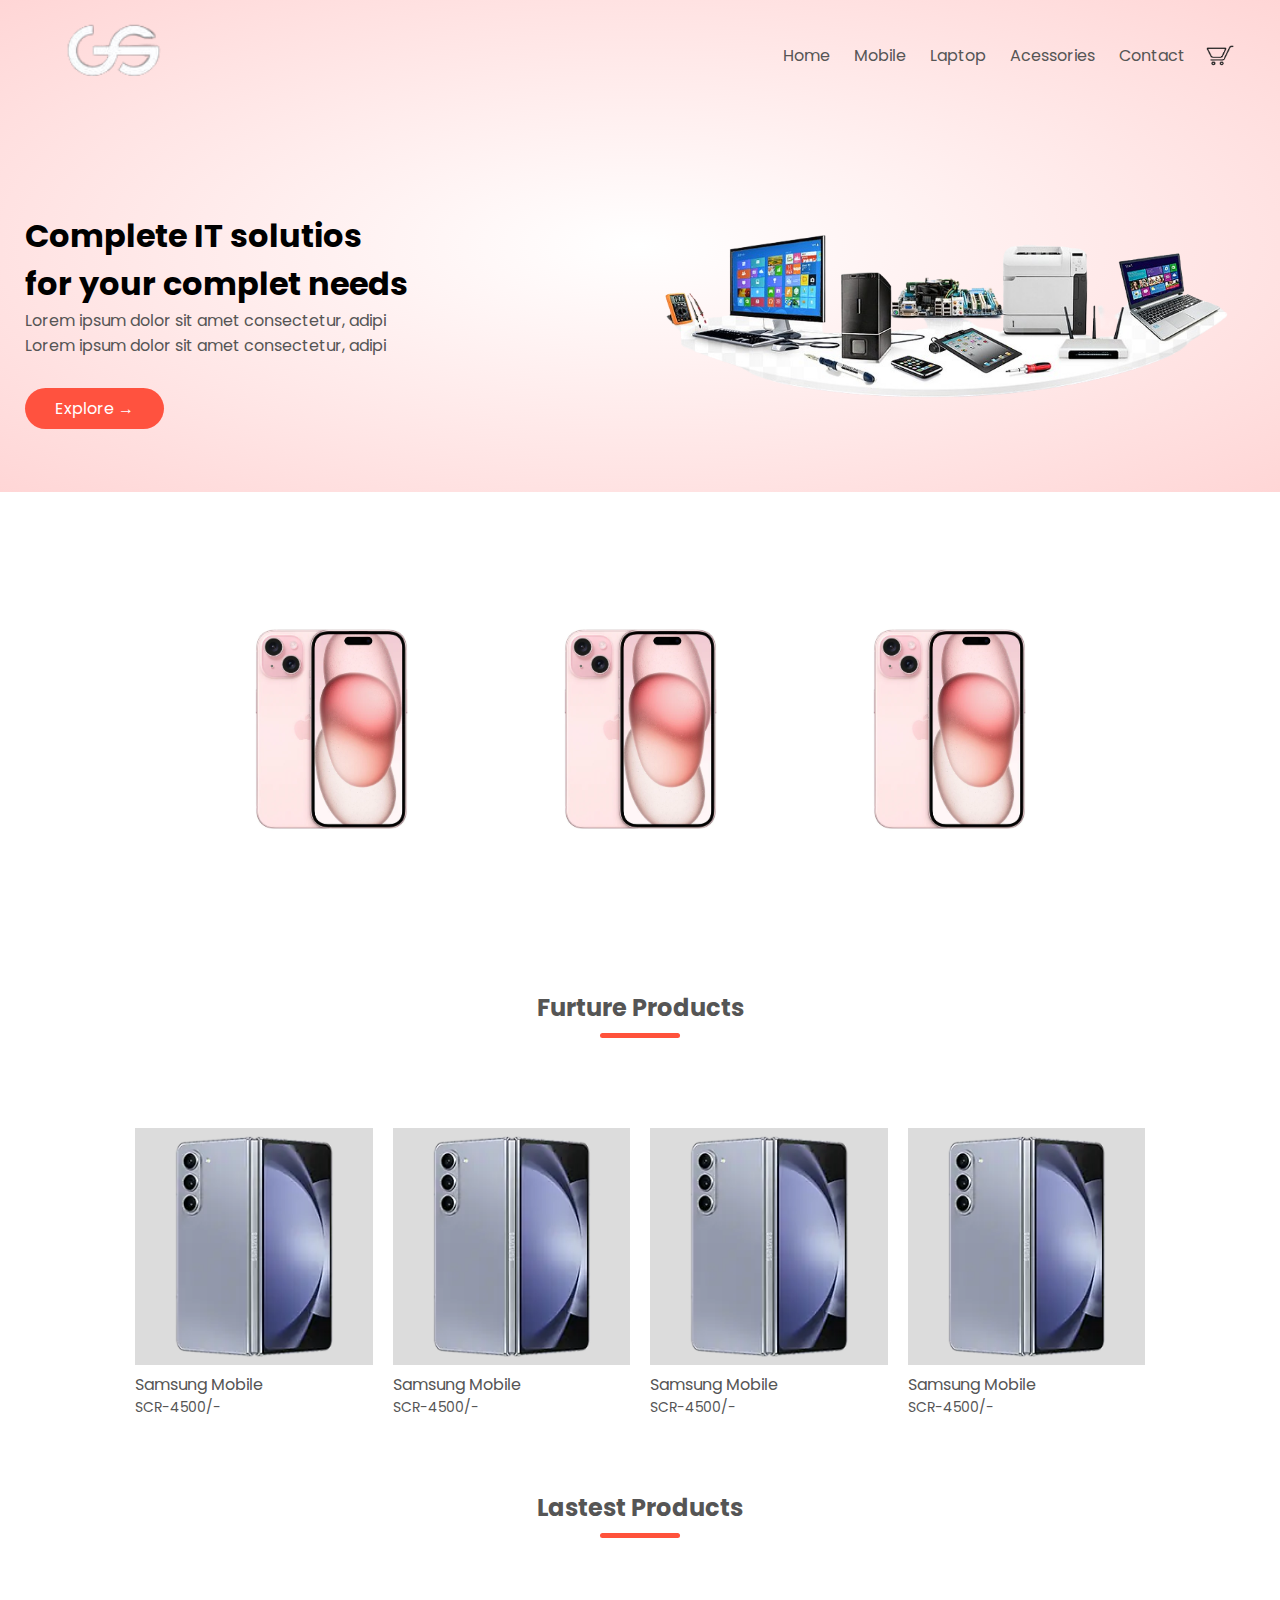
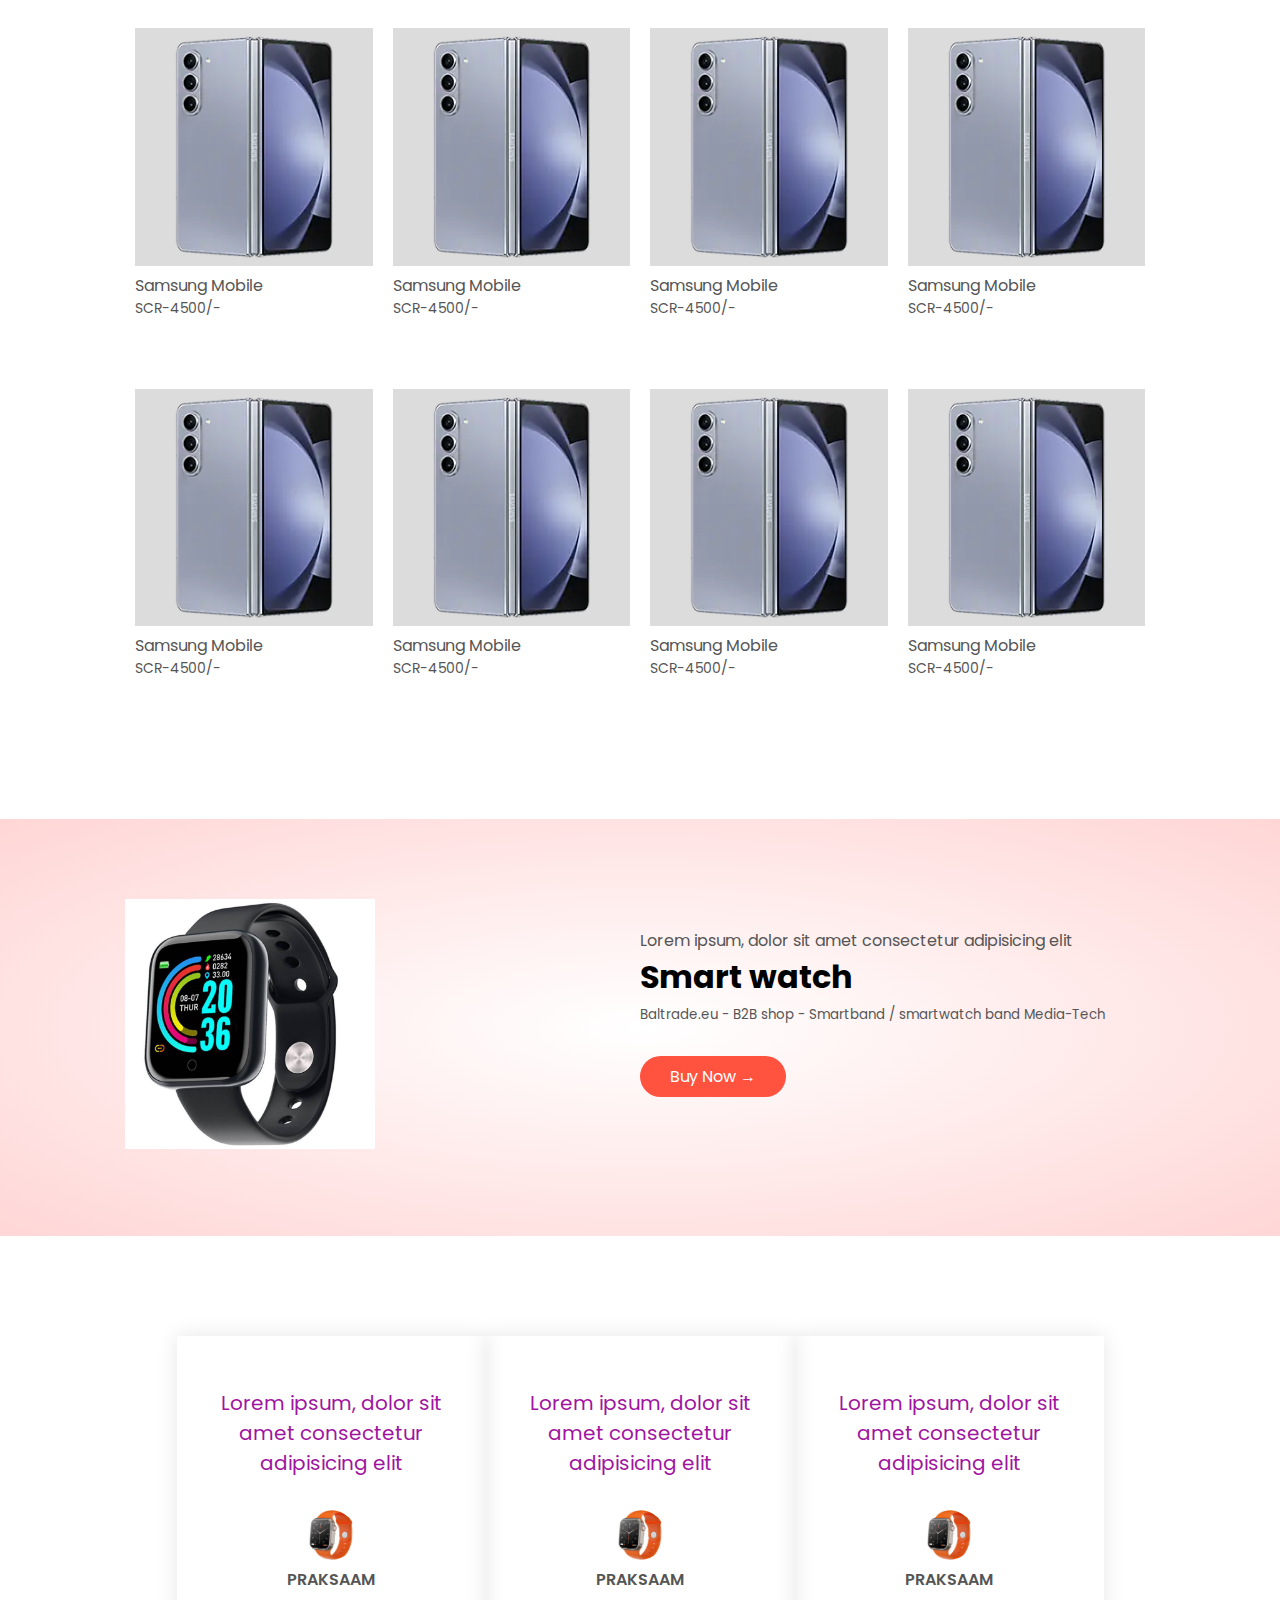
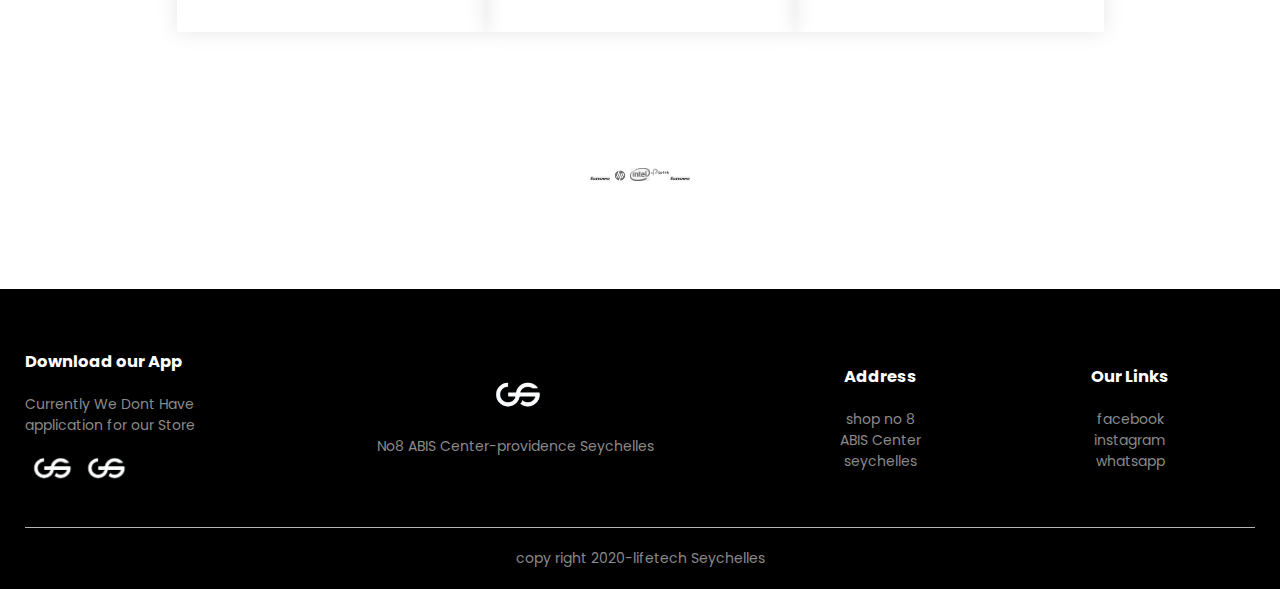
==== index.html @ d96c0848 "tet2" ====
<!DOCTYPE html>
<html lang="en">
<head>
    <meta charset="UTF-8">
    <meta name="viewport" content="width=device-width, initial-scale=1.0">
    <title>GS-COMPUTER</title>
    <link rel="stylesheet" href="./css/style.css">
    <link href="https://fonts.googleapis.com/css2?family=Poppins:ital,wght@0,100;0,200;0,300;0,400;0,500;0,600;0,700;0,800;0,900;1,100;1,200;1,300;1,400;1,500;1,600;1,700;1,800;1,900&display=swap" rel="stylesheet">
    
    <link rel="stylesheet" href="https://cdnjs.cloudflare.com/ajax/libs/font-awesome/6.5.1/css/all.min.css" integrity="sha512-DTOQO9RWCH3ppGqcWaEA1BIZOC6xxalwEsw9c2QQeAIftl+Vegovlnee1c9QX4TctnWMn13TZye+giMm8e2LwA==" crossorigin="anonymous" referrerpolicy="no-referrer">
    
     
</head>
<body>
    <div class="header">

    <div class="container">
        <div class="navbar">
            <div class="log">
                <img src="./img/bgm.png" width="125px">
            </div>
            <nav>
                <ul id="menuitems">
                    <li><a href="#">Home</a></li>
                    <li><a href="product.html">Mobile</a></li>
                    <li><a href="#">Laptop</a></li>
                    <li><a href="#">Acessories</a></li>
                    <li><a href="#">Contact</a></li>
                </ul>
            </nav>
            <img src="./img/cart.png" width="30px" height="30px">
            <img src="./img/menu.png" class="menu-icon" onclick="menutoggle()">
        </div>
        <div class="row">
            <div class="col-2">
                <h1>Complete IT solutios <br> for your complet needs</h1>
                <p>Lorem ipsum dolor sit amet consectetur, adipi <br> Lorem ipsum dolor sit amet consectetur, adipi</p>
                <a href="#" class="btn"> Explore &#8594;</a>
            </div>
            <div class="col-2">
                <img src="./img/img331.png" >

            </div>

        </div>

    </div>
    </div>

    <div class="categories">
        <div class="small-container">
        <div class="row">
            <div class="col-3">
                <img src="./img/iphone 15.webp" >
            </div>
            <div class="col-3">
                <img src="./img/iphone 15.webp" >
            </div>
            <div class="col-3">
                <img src="./img/iphone 15.webp" >
            </div>
            
        </div>
    </div>
    </div>

<div class="small-container">
        <h2 class="tittle">Furture Products</h2>
    <div class="row">
        <div class="col-4">
            <img src="./img/sam1.webp" >
            <h4>Samsung Mobile</h4>
            <p>SCR-4500/-</p>
            <div class="ratting">
                <i class="fa fa-star"></i>
                <i class="fa fa-star"></i>
                <i class="fa fa-star"></i>
                <i class="fa fa-star-half"></i>
            </div>
        </div>
        <div class="col-4">
            <img src="./img/sam1.webp" >
            <h4>Samsung Mobile</h4>
            <p>SCR-4500/-</p>
            <div class="ratting">
                <i class="fa fa-star"></i>
                <i class="fa fa-star"></i>
                <i class="fa fa-star"></i>
                <i class="fa fa-star"></i>
            </div>
        </div>
        <div class="col-4">
            <img src="./img/sam1.webp" >
            <h4>Samsung Mobile</h4>
            <p>SCR-4500/-</p>
            <div class="ratting">
                <i class="fa fa-star"></i>
                <i class="fa fa-star"></i>
                <i class="fa fa-star"></i>
                <i class="fa fa-star"></i>
            </div>
        </div>
            <div class="col-4">
            <img src="./img/sam1.webp" >
            <h4>Samsung Mobile</h4>
            <p>SCR-4500/-</p>
            <div class="ratting">
                <i class="fa fa-star"></i>
                <i class="fa fa-star"></i>
                <i class="fa fa-star"></i>
                <i class="fa fa-star"></i>
            </div>
        </div>
    </div>
         
         <h2 class="tittle"> Lastest Products</h2>
    <div class="row">
            <div class="col-4">
            <img src="./img/sam1.webp" >
            <h4>Samsung Mobile</h4>
            <p>SCR-4500/-</p>
            <div class="ratting">
                <i class="fa fa-star"></i>
                <i class="fa fa-star"></i>
                <i class="fa fa-star"></i>
                <i class="fa fa-star-half"></i>
            </div>
        </div>
            
            <div class="col-4">
                <img src="./img/sam1.webp" >
                <h4>Samsung Mobile</h4>
                <p>SCR-4500/-</p>
                <div class="ratting">
                    <i class="fa fa-star"></i>
                    <i class="fa fa-star"></i>
                    <i class="fa fa-star"></i>
                    <i class="fa fa-star-half"></i>
                </div>
            </div>
                
                <div class="col-4">
                    <img src="./img/sam1.webp" >
                    <h4>Samsung Mobile</h4>
                    <p>SCR-4500/-</p>
                    <div class="ratting">
                        <i class="fa fa-star"></i>
                        <i class="fa fa-star"></i>
                        <i class="fa fa-star"></i>
                        <i class="fa fa-star-half"></i>
                    </div>
                </div>
                    
                    <div class="col-4">
                        <img src="./img/sam1.webp" >
                        <h4>Samsung Mobile</h4>
                        <p>SCR-4500/-</p>
                        <div class="ratting">
                            <i class="fa fa-star"></i>
                            <i class="fa fa-star"></i>
                            <i class="fa fa-star"></i>
                            <i class="fa fa-star-half"></i>
                        </div>
                    </div>
                    <div class="col-4">
                        <img src="./img/sam1.webp" >
                        <h4>Samsung Mobile</h4>
                        <p>SCR-4500/-</p>
                        <div class="ratting">
                            <i class="fa fa-star"></i>
                            <i class="fa fa-star"></i>
                            <i class="fa fa-star"></i>
                            <i class="fa fa-star-half"></i>
                        </div>
                    </div>
                    <div class="col-4">
                        <img src="./img/sam1.webp" >
                        <h4>Samsung Mobile</h4>
                        <p>SCR-4500/-</p>
                        <div class="ratting">
                            <i class="fa fa-star"></i>
                            <i class="fa fa-star"></i>
                            <i class="fa fa-star"></i>
                            <i class="fa fa-star-half"></i>
                        </div>
                    </div>
                    <div class="col-4">
                        <img src="./img/sam1.webp" >
                        <h4>Samsung Mobile</h4>
                        <p>SCR-4500/-</p>
                        <div class="ratting">
                            <i class="fa fa-star"></i>
                            <i class="fa fa-star"></i>
                            <i class="fa fa-star"></i>
                            <i class="fa fa-star-half"></i>
                        </div>
                    </div>
                    <div class="col-4">
                        <img src="./img/sam1.webp" >
                        <h4>Samsung Mobile</h4>
                        <p>SCR-4500/-</p>
                        <div class="ratting">
                            <i class="fa fa-star"></i>
                            <i class="fa fa-star"></i>
                            <i class="fa fa-star"></i>
                            <i class="fa fa-star-half"></i>
                        </div>
                    </div>
                    
                </div> 
    </div>
    <!----offers-->
    <div class="offers">
        <div class="small-container">
            <div class="row">
                <div class="col-2">
                    <img src="./img/smart.jpg" width="250px" class="offer-img">
                </div>
                <div class="col-2">
                    <p>Lorem ipsum, dolor sit amet consectetur adipisicing elit</p>
                    <h1>Smart watch</h1>
                    <small>
                        Baltrade.eu - B2B shop - Smartband / smartwatch band Media-Tech
                    </small>
                    <a href="#" class="btn">Buy Now &#8594;</a>
                </div>

            </div>

        </div>
    </div>

    <div class="testmonial">
        <div class="small-container">
            <div class="row">
                <div class="col-3">
                    <i class="fa-solid fa-quote-left"></i>
                    <p>Lorem ipsum, dolor sit amet consectetur adipisicing elit</p>
                    <div class="ratting">
                        <i class="fa fa-star"></i>
                        <i class="fa fa-star"></i>
                        <i class="fa fa-star"></i>
                        <i class="fa fa-star-half"></i>
                    </div>
                    <img src="./img/smart1.jpg" >
                    <h3>praksaam</h3>
                </div>

                <div class="col-3">
                    <i class="fa-solid fa-quote-left"></i>
                    <p>Lorem ipsum, dolor sit amet consectetur adipisicing elit</p>
                    <div class="ratting">
                        <i class="fa fa-star"></i>
                        <i class="fa fa-star"></i>
                        <i class="fa fa-star"></i>
                        <i class="fa fa-star-half"></i>
                    </div>
                    <img src="./img/smart1.jpg" >
                    <h3>praksaam</h3>
                </div>

                <div class="col-3">
                    <i class="fa-solid fa-quote-left"></i>
                    <p>Lorem ipsum, dolor sit amet consectetur adipisicing elit</p>
                    <div class="ratting">
                        <i class="fa fa-star"></i>
                        <i class="fa fa-star"></i>
                        <i class="fa fa-star"></i>
                        <i class="fa fa-star-half"></i>
                    </div>
                    <img src="./img/smart1.jpg" >
                    <h3>praksaam</h3>
                </div>             
            </div>
        </div>
    </div>

    <div class="brands">
        <div class="small-container">
            <div class="row">
                <div class="col-5">
                    <img src="./img/lenovo.jpg" >
                </div>
                <div class="col-5">
                    <img src="./img/hp.png" >
                </div>
                <div class="col-5">
                    <img src="./img/intel.png" >
                </div>
                <div class="col-5">
                    <img src="./img/tplink.png" >
                </div>
                <div class="col-5">
                    <img src="./img/lenovo.jpg" >
                </div>
            </div>
        </div>
    </div>

    <div class="footer">
        <div class="container">
            <div class="row">
                <div class="footer-col-1">
                    <h3>Download our App</h3>
                    <p>Currently We Dont Have application for our Store</p>
                    <div class="app-logo">
                        <img src="./img/bgm.png" >
                        <img src="./img/bgm.png" >
                    </div>
                </div>
                <div class="footer-col-2">
                    <img src="./img/bgm.png" >
                    <p>No8 ABIS Center-providence Seychelles</p>
                </div>
                <div class="footer-col-3">
                    <h3>Address</h3>
                    <ul>
                        <li>shop no 8</li>
                        <li>ABIS Center</li>
                        <li>seychelles </li>
                    </ul>
                    
                </div>
                <div class="footer-col-4">
                    <h3>Our Links</h3>
                    <ul>
                        <li>facebook</li>
                        <li>instagram</li>
                        <li>whatsapp </li>
                    </ul>
                    
                </div>
            </div>
            <hr>
            <p class="copy">copy right 2020-lifetech Seychelles</p>
        </div>
    </div>
    <script>
        var menuitems=document.getElementById("menuitems");
        menuitems.style.maxHeight="0px";
        function menutoggle() {
            if (menuitems.style.maxHeight=="0px")
            {
                menuitems.style.maxHeight="200px";
            }
            else 
            {
                menuitems.style.maxHeight="0px";
            }
            

        }

    </script>
    
</body>
</html>
---- css/style.css ----
*{
    margin: 0;
    padding: 0;
    box-sizing: border-box;
}
body{
    font-family: "Poppins", sans-serif;
}
.navbar{
    display:flex;
    align-items: center;
    padding: 20px;

}

nav{
 flex: 1;
 text-align: right;
}
nav ul{
    display: inline-block;
    list-style-type: none;
}
nav ul li{
    display: inline-block;
    margin-right: 20px;

}

a{
    text-decoration: none;
    color: #555;
}
p{
    color: #555;
}
.container{
    max-width: 1300px;
    margin: auto;
    padding-left: 25px;
    padding-right: 25px;

}
.row{
    display: flex;
    align-items: center;
    flex-wrap: wrap;
    justify-content: center;
    

}
.col-2{
    flex-basis: 50%;
    min-width: 300px;
    
}
.col-2 img{
    max-width: 100%;
    padding: 50px 0;
   
   
}
.col-2 img h1{
    font-size: 50px;
    line-height: 60px;
    margin: 25px 0;
}
.btn{
    display: inline-block;
    background: #ff523f;
    color: #fff;
    padding: 8px 30px;
    margin: 30px 0;
    border-radius: 25px;
    transition: all 0.5s;
    
}
.btn:hover{
    background: rgba(32, 32, 31, 0.068);
    color: black;

}

.header{
    background: radial-gradient(#fff,#ffd6d6);
   
}
.header .row{
    margin-top: 70px;
}
.categories{
    margin: 70px 0;
}
.col-3{
    flex-basis: 30%;
    min-width: 250px;
    margin-bottom: 30px;
}
.col-3 img{
    width: 100%;
}
.small-container{
    max-width: 1080px;
    margin: auto;
    padding-left: 25px;
    padding-right: 25px;
    
}
.col-4 {
    flex-basis: 25%;
    padding: 10px;
    min-width: 200px;
    margin-bottom: 50px;
    transition: transform 0.5s;
}

.col-4 img{
    width: 100%;
    background:gainsboro;
}
.tittle{
    text-align: center;
    margin: 0 auto 80px;
    position: relative;
    line-height: 60px;
    color: #555;
}
.tittle::after{
    content: '';
    background: #ff523b;
    width: 80px;
    height: 5px;
    border-radius: 5px;
    position: absolute;
    bottom: 0;
    left: 50%;
    transform: translateX(-50%);

}
h4{
    color: #555;
    font-weight: normal;

}
.col-4 p{
    font-size: 14px;

}
.ratting .fa{
    color: #ff523b;

}
.col-4:hover{
    transform: translateY(-5px);
}
.offers{
    background: radial-gradient(#fff,#ffd6d6);
    margin-top: 80px;
    padding: 30px 0;
}
.col-2 .offers img{
    padding: 50px;
}
small{
    color: #555;
}
.testmonial{
    padding-top: 100px;
}
.testmonial .col-3{
    text-align: center;
    padding: 40px 20px;
    box-shadow: 0 0 20px 0px rgba(0, 0, 0, 0.1);
    cursor: pointer;
    transition: transform 0.5s;
    
}
.testmonial .col-3 img{
    width: 50px;
    margin-top: 20px;
    border-radius: 50px;
}
.testmonial .col-3:hover{
transform: translateY(-10px);
}
.fa-solid.fa-quote-left{
    font-size: 40px;
    color: #ff523b;
}
.col-3 p{
    font-size: 20px;
    margin: 12px 0;
    color:rgb(160, 20, 160);
}
.col-3 h3{
    font-weight: 600;
    color: #555;
    font-size: 16px;
    text-transform: uppercase;
}
.brands{
    margin: 100px auto;
}
.col-5{
 width: 20px;
}
.col-5 img{
    width: 100%;
    cursor: pointer;
    filter: grayscale(100%);
}
.col-5 img:hover{
    filter: grayscale(0);
}
.footer{
    background: #000;
    color: #8a8a8a;
    font-size: 14px;
    padding: 60px 0 20px;
}
.footer p{
    color: #8a8a8a;

}
.footer h3{
    color: white;
    margin-bottom: 20px;
}
.footer-col-1, .footer-col-2, .footer-col-3, .footer-col-4{
    min-width: 250px;
    margin-bottom: 20px;
}
.footer-col-1{
    flex-basis: 30px;
}
.footer-col-2{
    flex: 1;
    text-align: center;

}
.footer-col-2 img{
    width: 60px;
    margin-bottom: 20px;

}
.footer-col-3 ,.footer-col-4{
    flex-basis: 12%;
    text-align: center;
}
ul{
    list-style-type: none;
}
.app-logo{
    margin-top: 20px;
}
.app-logo img{
    width: 50px;
}
.footer hr{
    border: none;
    background: #b5b5b5;
    height: 1px;
    margin: 20px 0;
    
}
.footer .copy{
    text-align: center;
}
.menu-icon{
    width: 28px;
    margin-left: 20px;
    display: none;
}
@media  only screen and (max-width:800px) {
     nav ul{
        position: absolute;
        top: 70px;
        left: 0;
        background: #333;
        width:100%;
        overflow: hidden;
        transition: Max-height 0.5s;
    }
    nav ul li{
        display: block;
        margin-right: 50px;
        margin-top: 10px;
        margin-bottom: 10px;
      
    }
    nav ul li a{
        color: #fff;

    }
    .menu-icon{
        display: block;
        cursor: pointer;

    }
}
@media  only screen and (max-width:600px) {
    .row{
        text-align: center;
    }
    .col-2,.col-3,.col-4{
        flex-basis: 100%;
    }

}
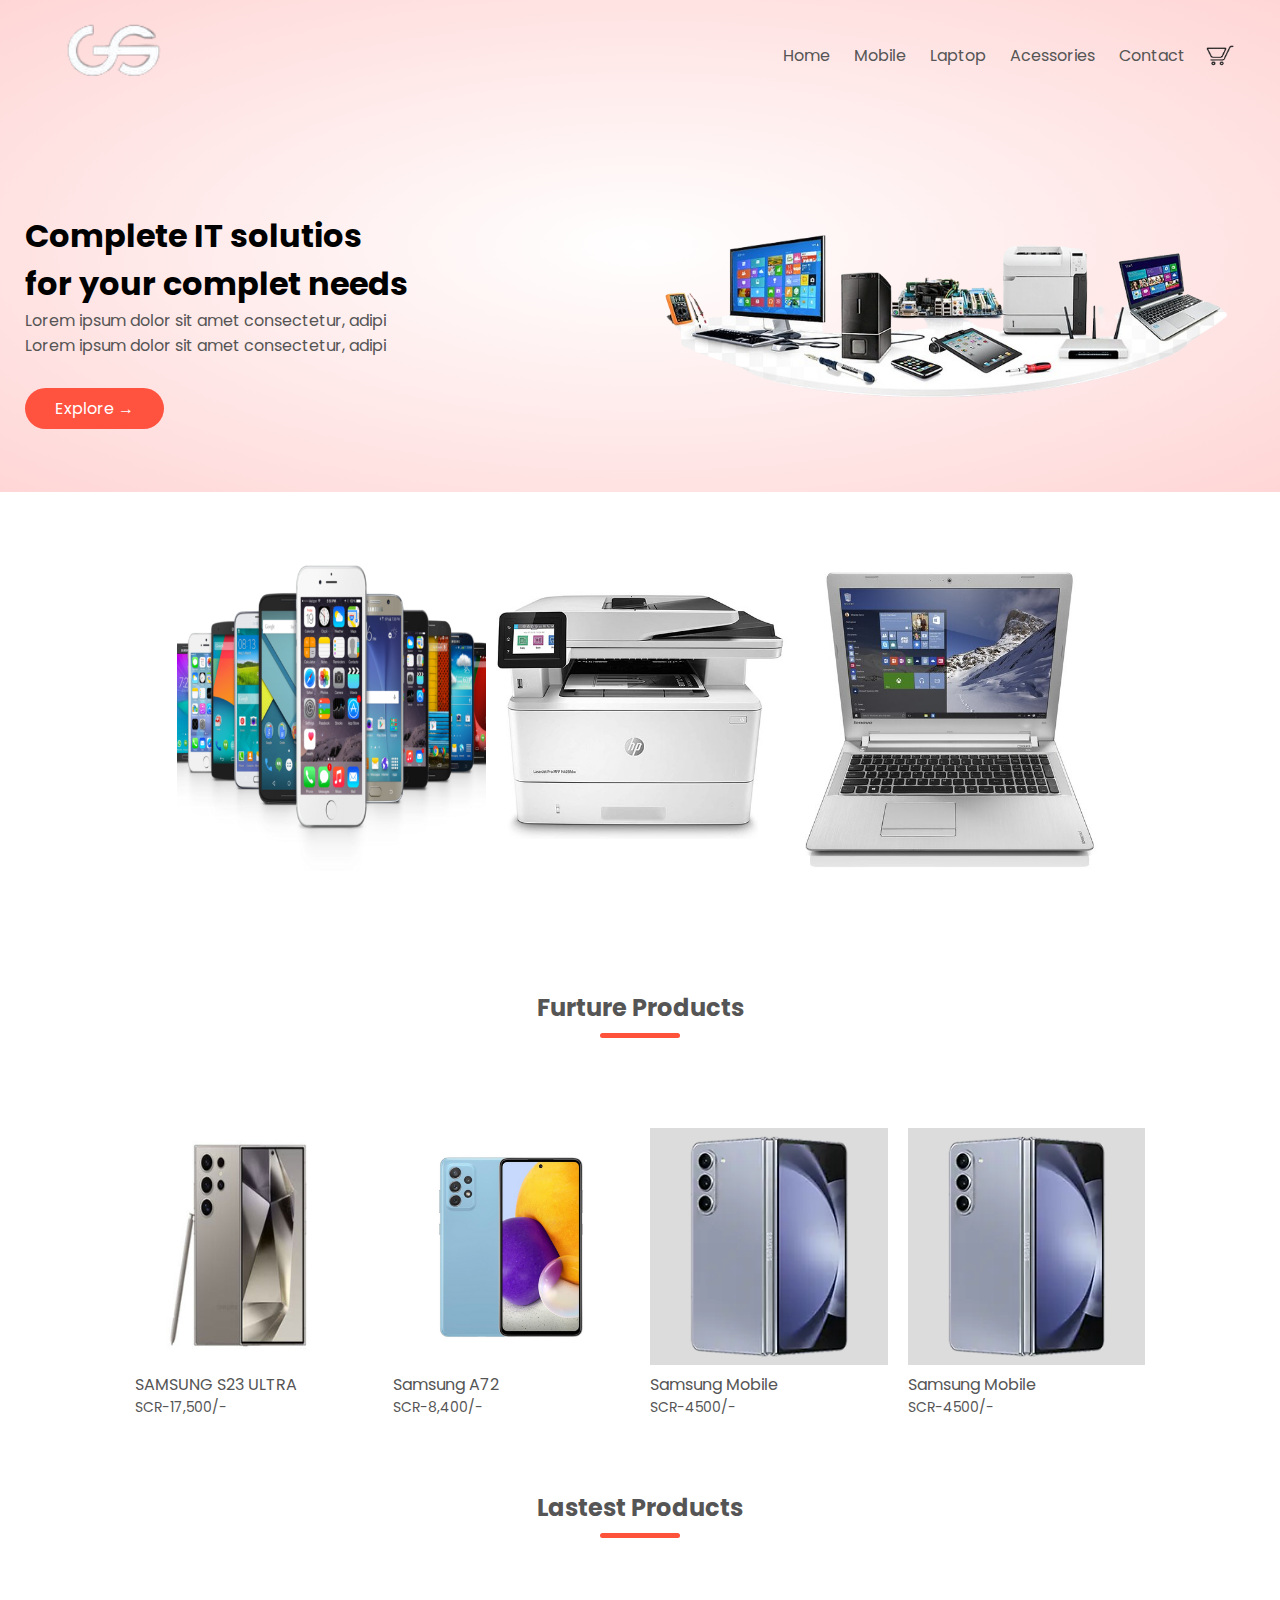
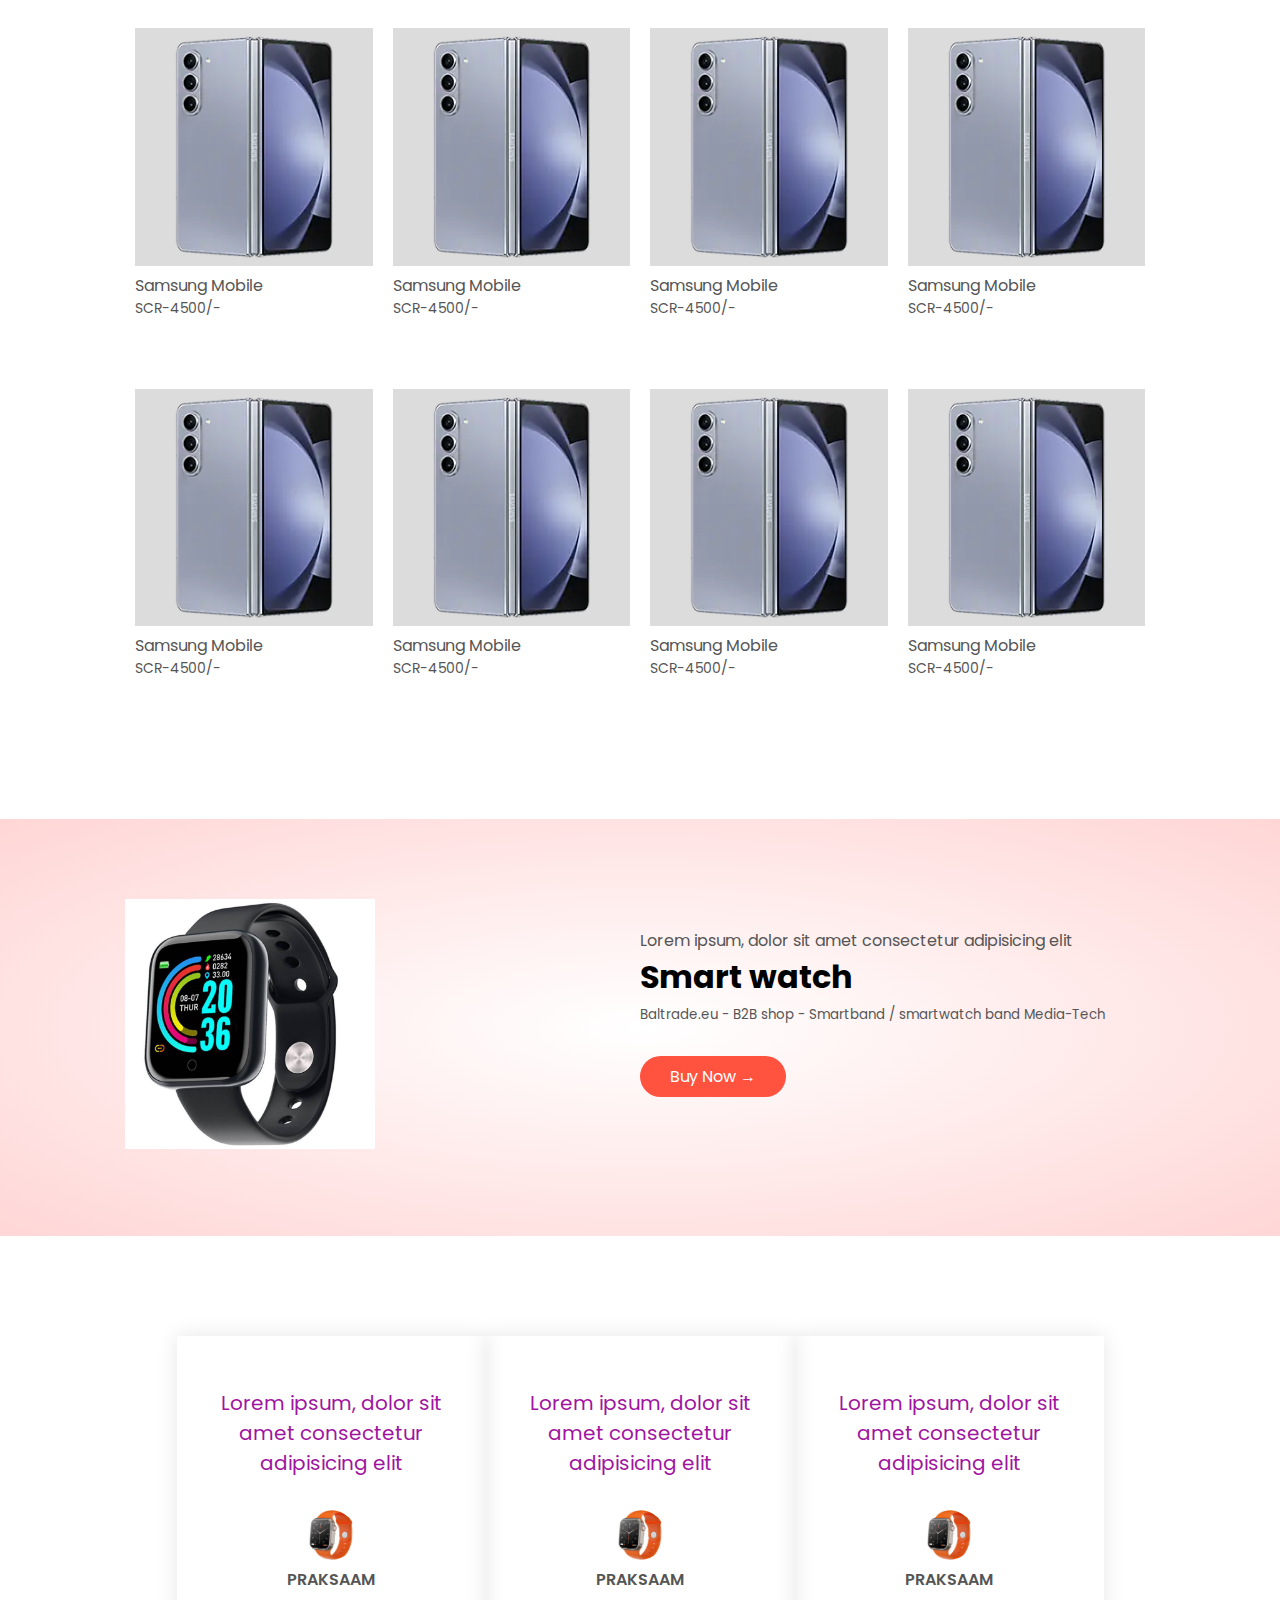
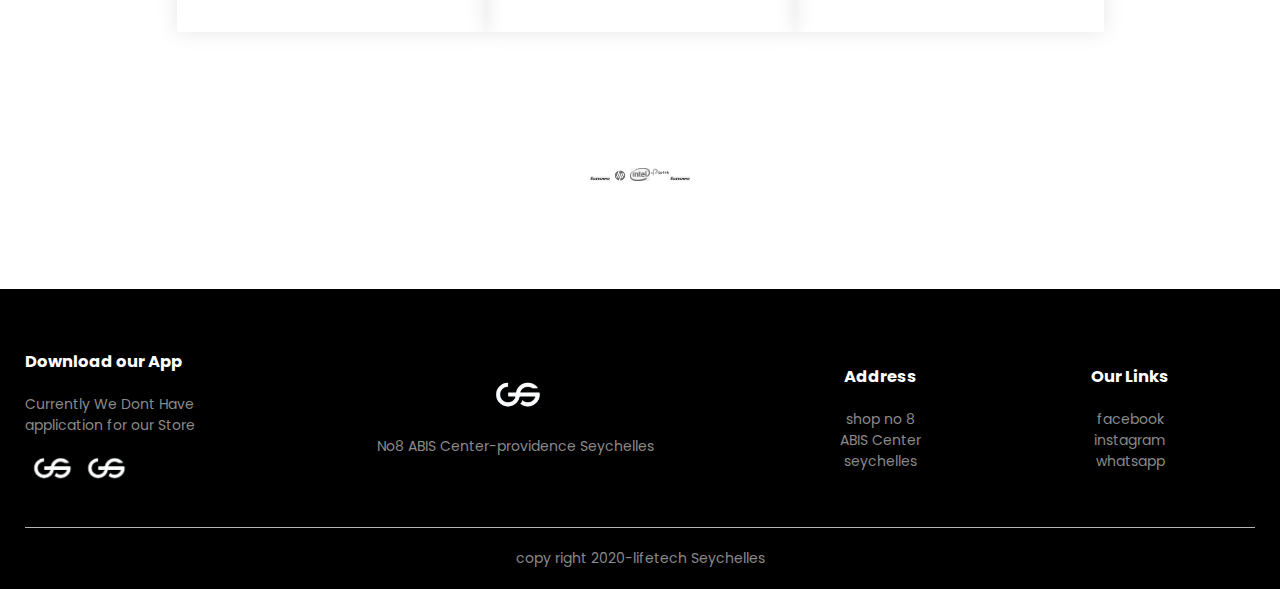
==== commit 0e253f01: "tet2" ====
--- a/index.html
+++ b/index.html
@@ -51,13 +51,13 @@
         <div class="small-container">
         <div class="row">
             <div class="col-3">
-                <img src="./img/iphone 15.webp" >
+                <img src="./img/mobile1.png" >
             </div>
             <div class="col-3">
-                <img src="./img/iphone 15.webp" >
+                <img src="./img/printer1.jpg" >
             </div>
             <div class="col-3">
-                <img src="./img/iphone 15.webp" >
+                <img src="./img/laptop.jpg" >
             </div>
             
         </div>
@@ -68,9 +68,9 @@
         <h2 class="tittle">Furture Products</h2>
     <div class="row">
         <div class="col-4">
-            <img src="./img/sam1.webp" >
-            <h4>Samsung Mobile</h4>
-            <p>SCR-4500/-</p>
+            <img src="./img/ph4.jpg" >
+            <h4>SAMSUNG S23 ULTRA</h4>
+            <p>SCR-17,500/- </p>
             <div class="ratting">
                 <i class="fa fa-star"></i>
                 <i class="fa fa-star"></i>
@@ -79,9 +79,9 @@
             </div>
         </div>
         <div class="col-4">
-            <img src="./img/sam1.webp" >
-            <h4>Samsung Mobile</h4>
-            <p>SCR-4500/-</p>
+            <img src="./img/ph5.png" >
+            <h4>Samsung A72</h4>
+            <p>SCR-8,400/-</p>
             <div class="ratting">
                 <i class="fa fa-star"></i>
                 <i class="fa fa-star"></i>
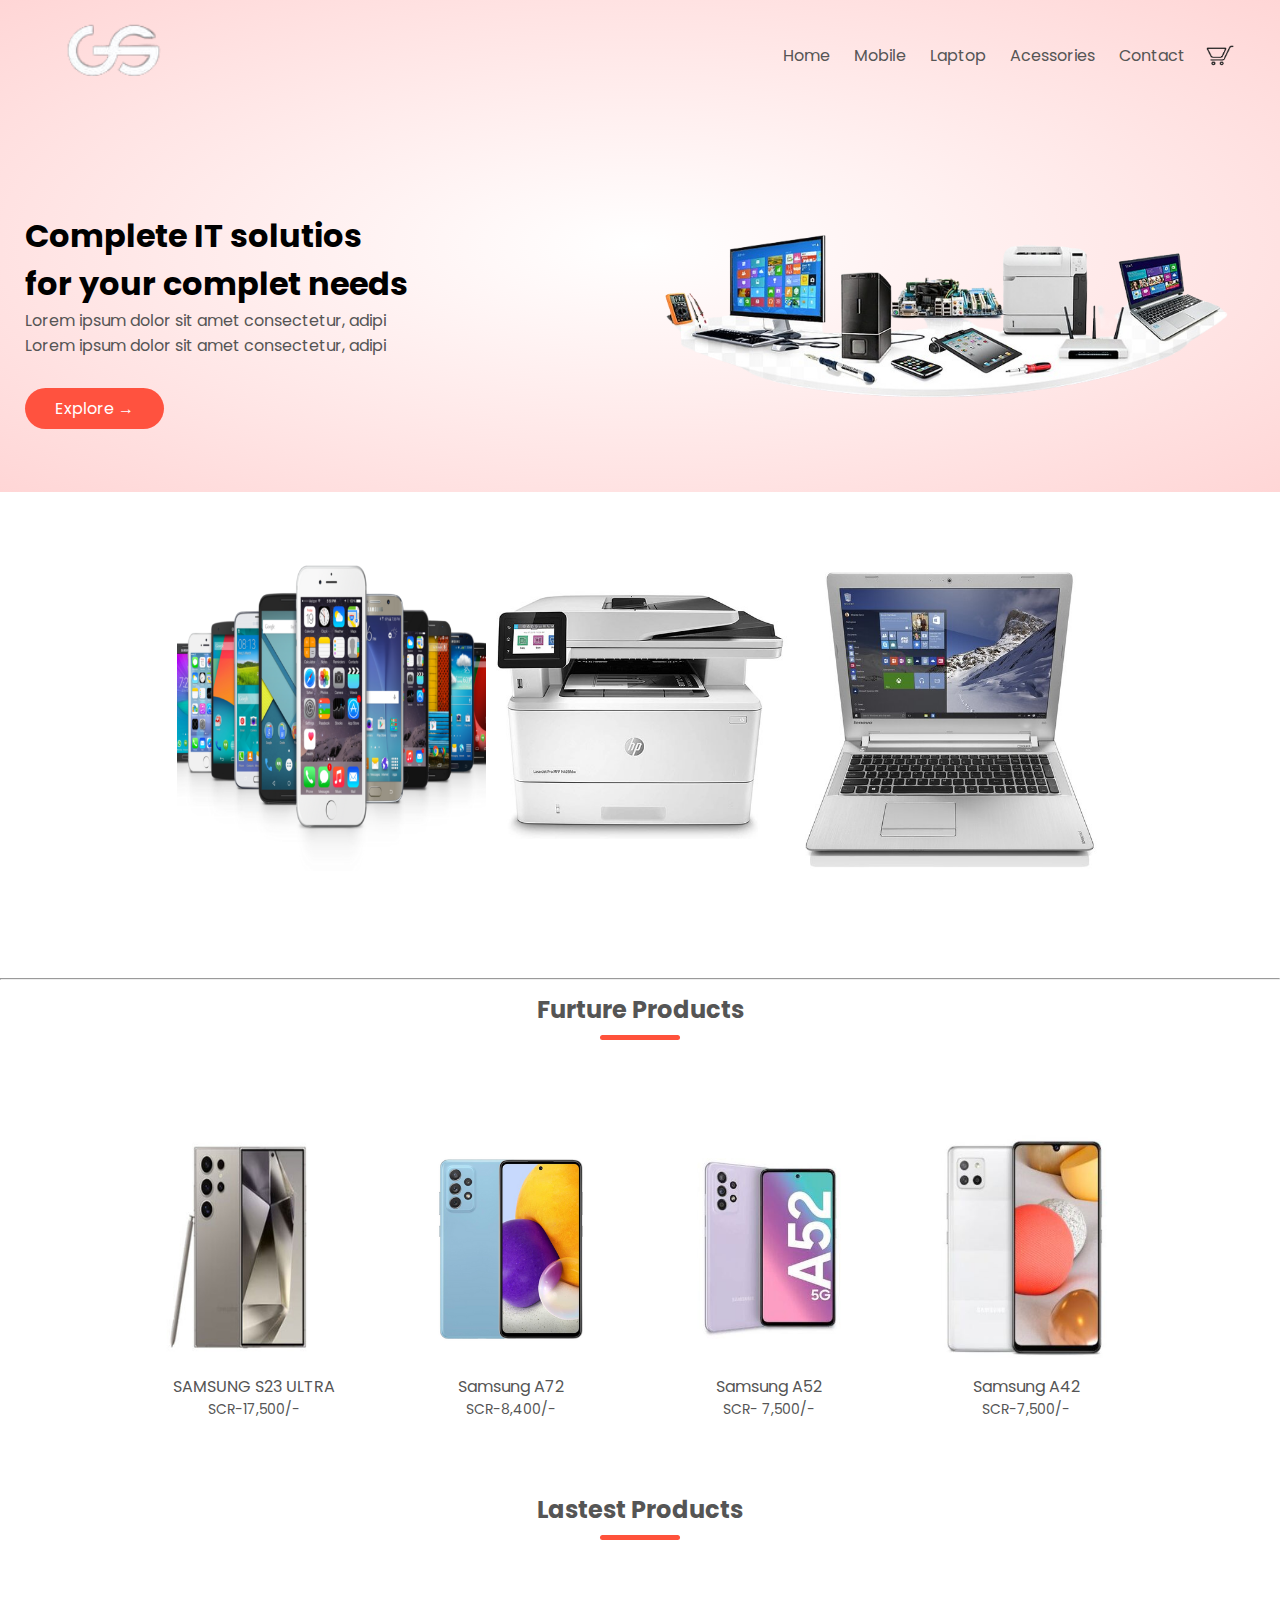
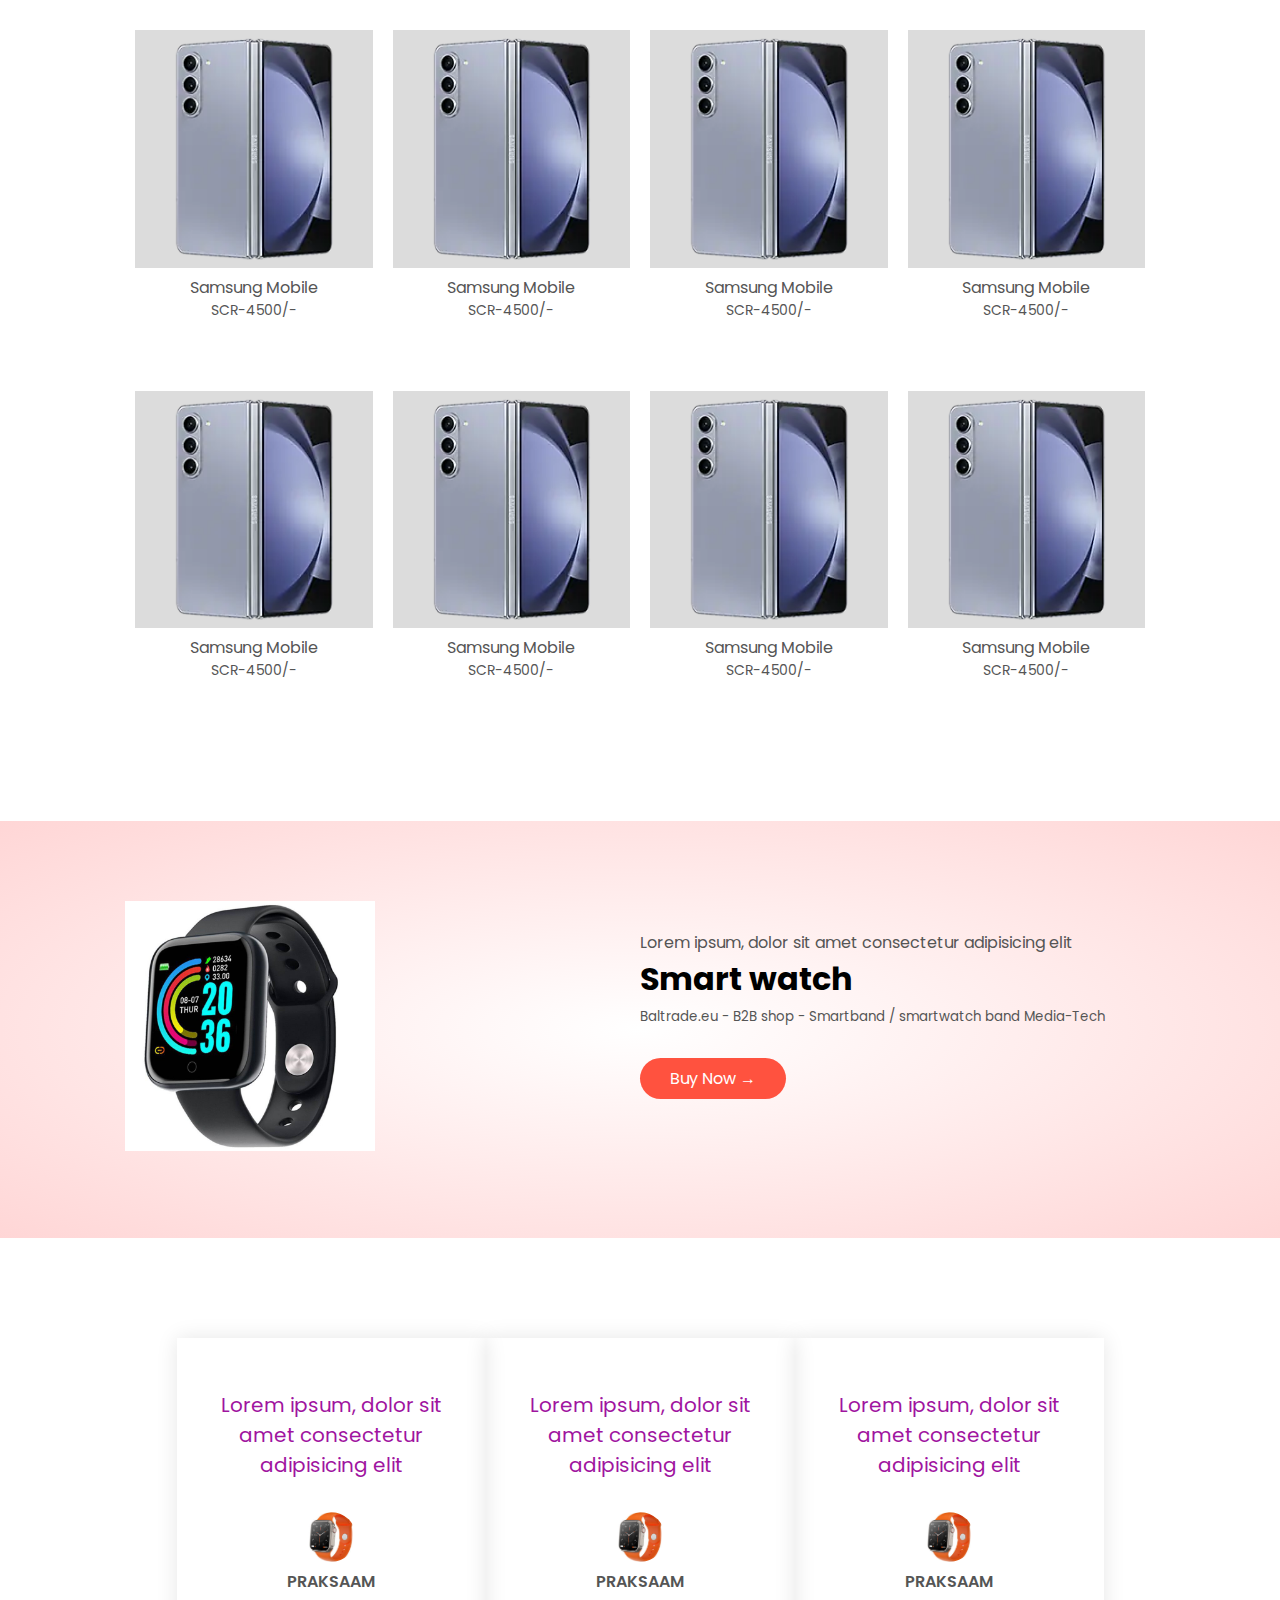
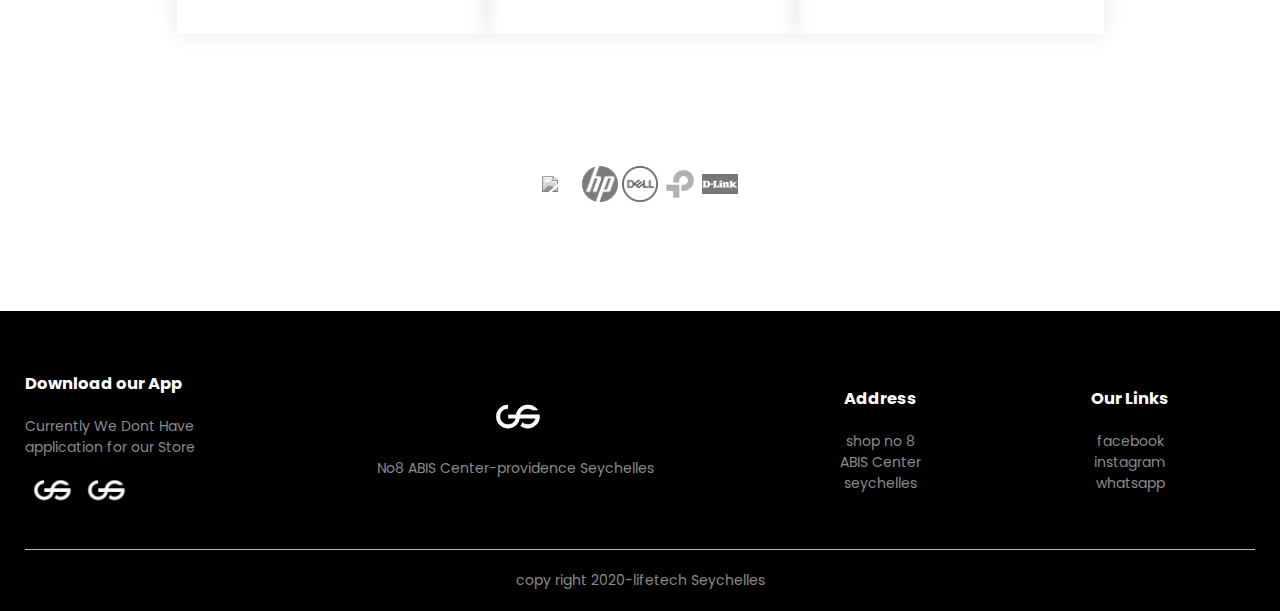
==== commit f7f93925: "tet2" ====
--- a/index.html
+++ b/index.html
@@ -63,6 +63,7 @@
         </div>
     </div>
     </div>
+    <hr>
 
 <div class="small-container">
         <h2 class="tittle">Furture Products</h2>
@@ -90,9 +91,9 @@
             </div>
         </div>
         <div class="col-4">
-            <img src="./img/sam1.webp" >
-            <h4>Samsung Mobile</h4>
-            <p>SCR-4500/-</p>
+            <img src="./img/ph7.jpg" >
+            <h4>Samsung A52 </h4>
+            <p>SCR- 7,500/-</p>
             <div class="ratting">
                 <i class="fa fa-star"></i>
                 <i class="fa fa-star"></i>
@@ -101,9 +102,9 @@
             </div>
         </div>
             <div class="col-4">
-            <img src="./img/sam1.webp" >
-            <h4>Samsung Mobile</h4>
-            <p>SCR-4500/-</p>
+            <img src="./img/ph8.jpg" >
+            <h4>Samsung A42 </h4>
+            <p>SCR-7,500/-</p>
             <div class="ratting">
                 <i class="fa fa-star"></i>
                 <i class="fa fa-star"></i>
@@ -279,19 +280,19 @@
         <div class="small-container">
             <div class="row">
                 <div class="col-5">
-                    <img src="./img/lenovo.jpg" >
-                </div>
-                <div class="col-5">
-                    <img src="./img/hp.png" >
-                </div>
-                <div class="col-5">
-                    <img src="./img/intel.png" >
-                </div>
-                <div class="col-5">
-                    <img src="./img/tplink.png" >
-                </div>
-                <div class="col-5">
-                    <img src="./img/lenovo.jpg" >
+                    <img src="./img/logo1.JPG" >
+                </div>
+                <div class="col-5">
+                    <img src="./img/logo2.png" >
+                </div>
+                <div class="col-5">
+                    <img src="./img/logo3.png" >
+                </div>
+                <div class="col-5">
+                    <img src="./img/logo4.png" >
+                </div>
+                <div class="col-5">
+                    <img src="./img/logo5.jpg" >
                 </div>
             </div>
         </div>
--- a/css/style.css
+++ b/css/style.css
@@ -114,6 +114,7 @@
     min-width: 200px;
     margin-bottom: 50px;
     transition: transform 0.5s;
+    text-align: center;
 }
 
 .col-4 img{
@@ -204,11 +205,12 @@
     margin: 100px auto;
 }
 .col-5{
- width: 20px;
+ width: 40px;
 }
 .col-5 img{
     width: 100%;
     cursor: pointer;
+    padding: 2px;
     filter: grayscale(100%);
 }
 .col-5 img:hover{
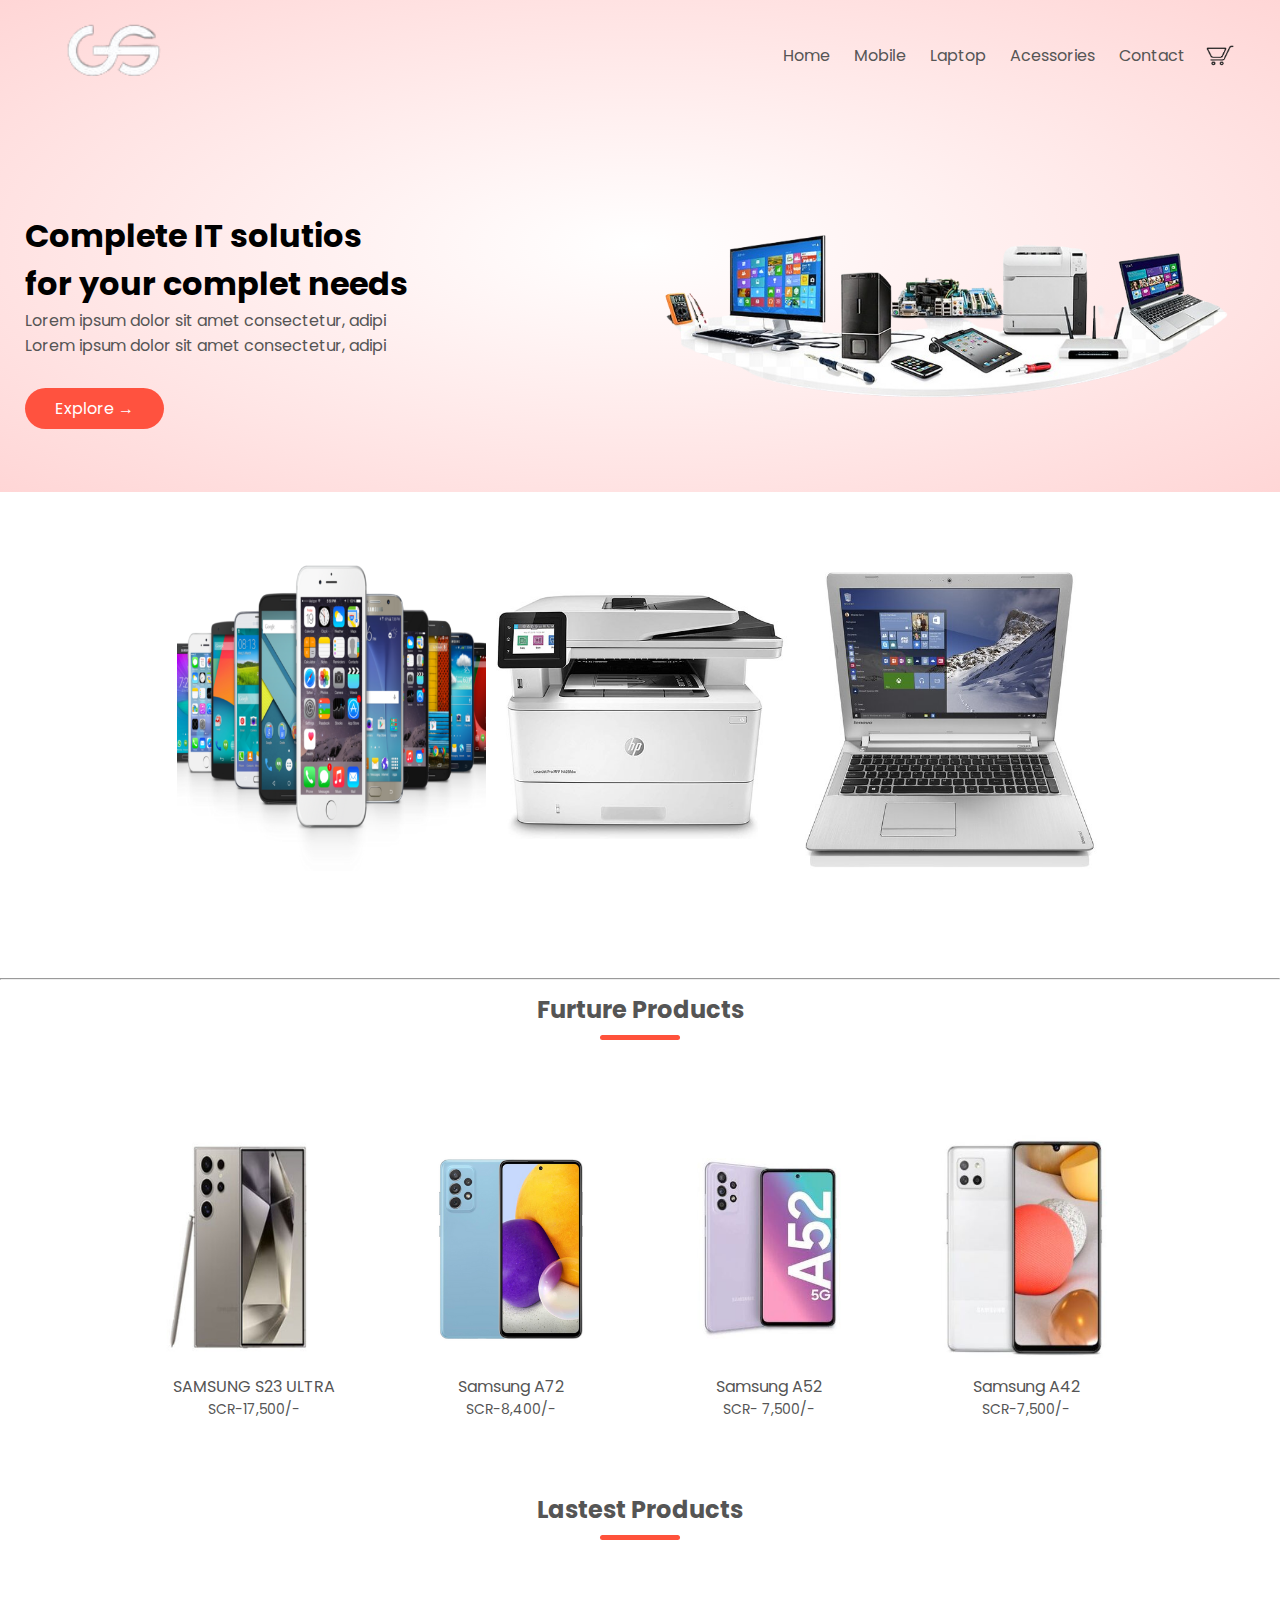
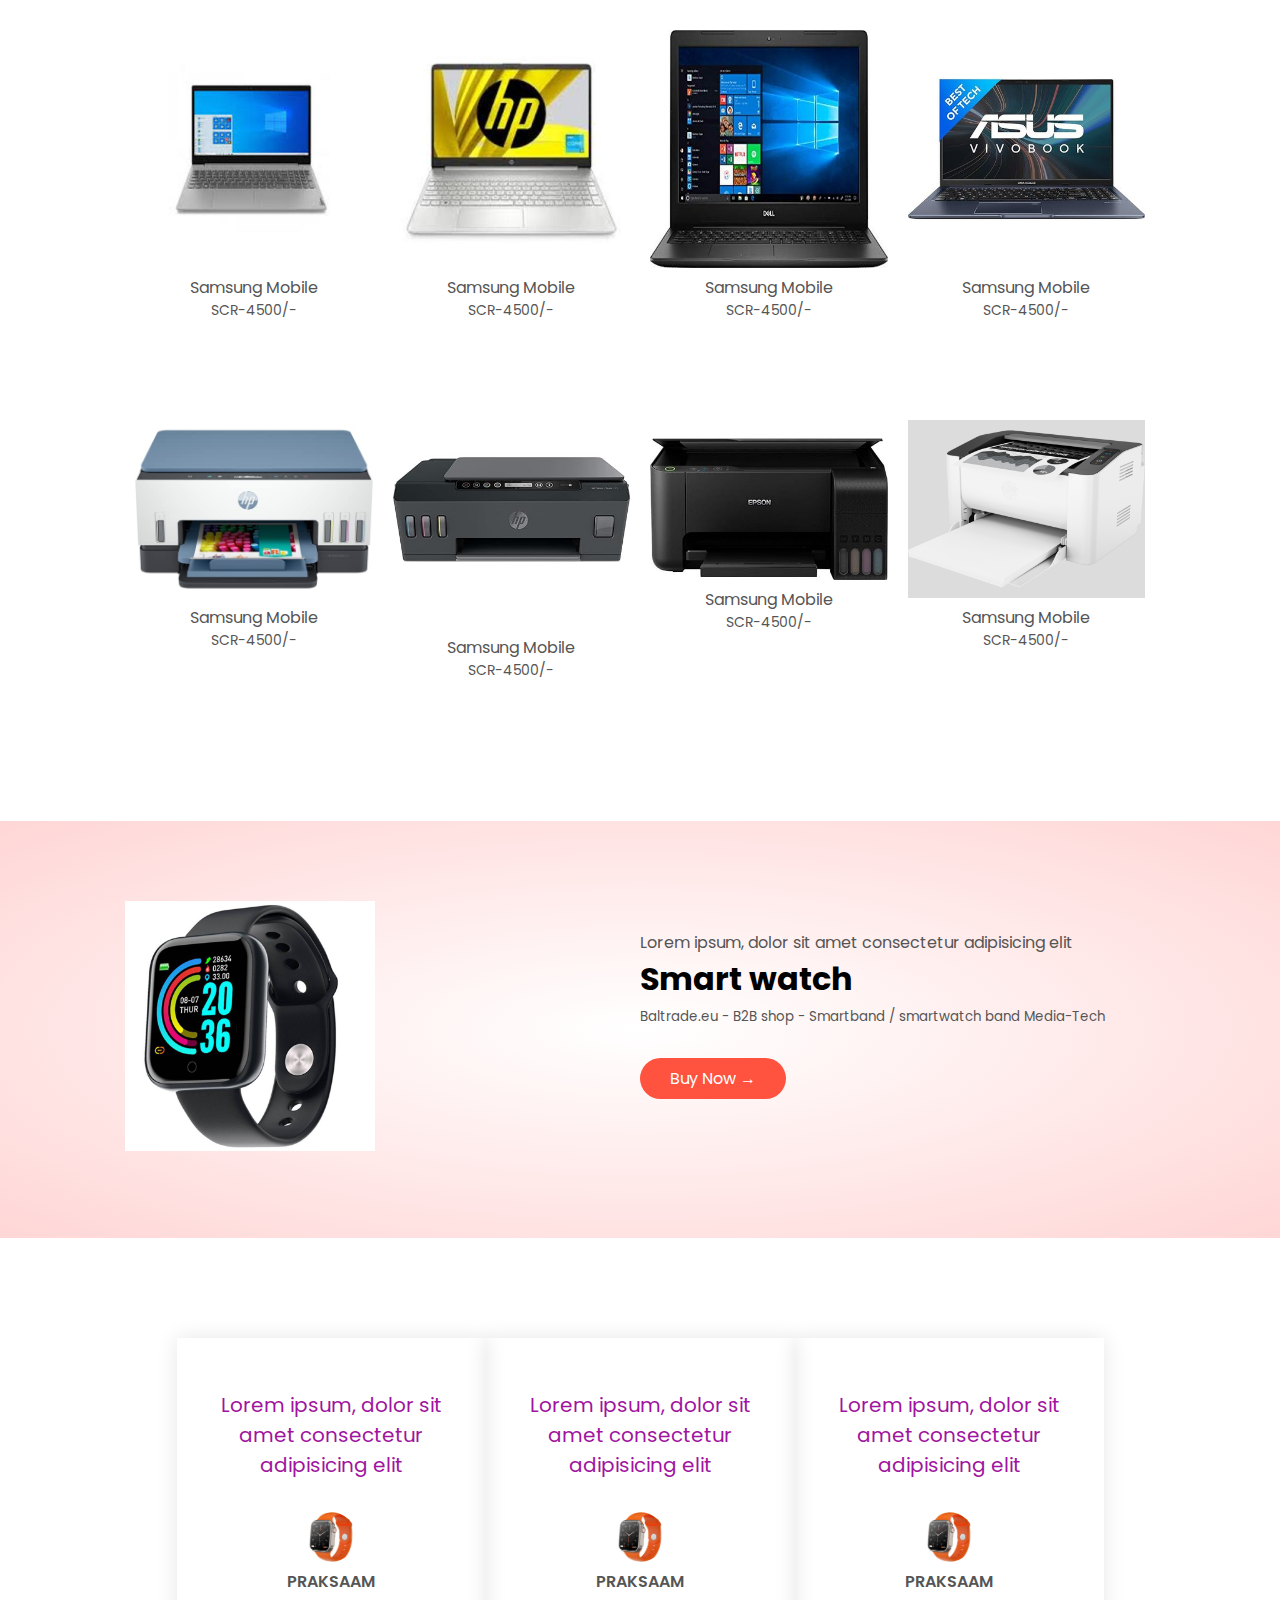
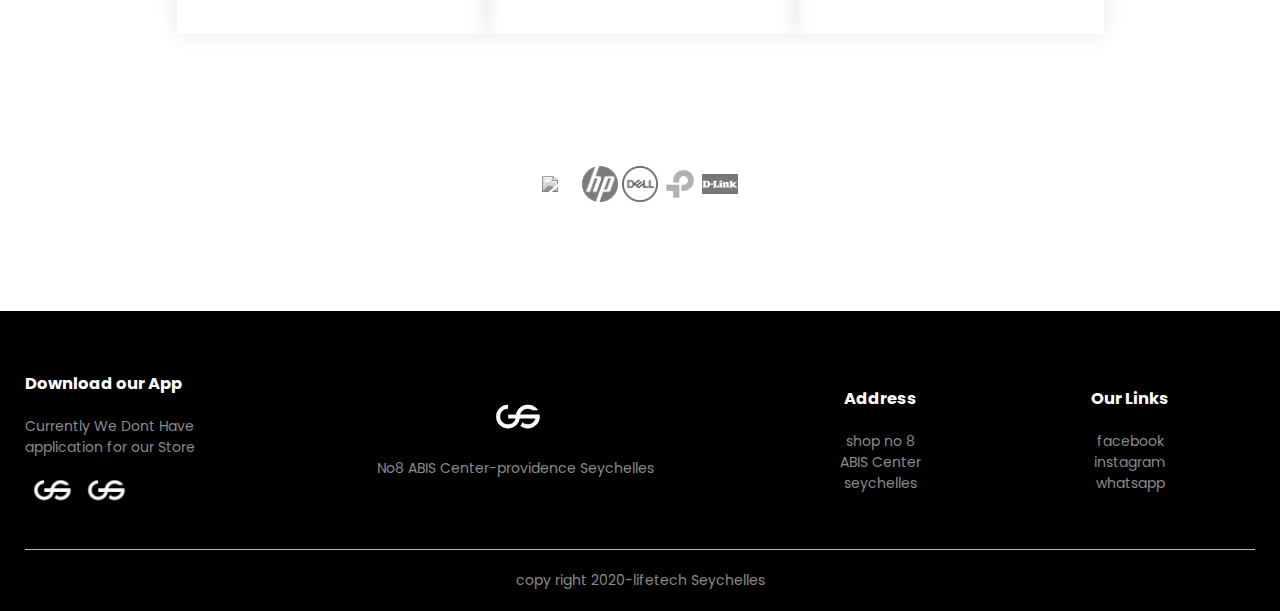
==== commit b5d69b51: "tet2" ====
--- a/index.html
+++ b/index.html
@@ -117,7 +117,7 @@
          <h2 class="tittle"> Lastest Products</h2>
     <div class="row">
             <div class="col-4">
-            <img src="./img/sam1.webp" >
+            <img src="./img/laptop1.jpg" >
             <h4>Samsung Mobile</h4>
             <p>SCR-4500/-</p>
             <div class="ratting">
@@ -129,7 +129,7 @@
         </div>
             
             <div class="col-4">
-                <img src="./img/sam1.webp" >
+                <img src="./img/laptop2.jpg" >
                 <h4>Samsung Mobile</h4>
                 <p>SCR-4500/-</p>
                 <div class="ratting">
@@ -141,7 +141,7 @@
             </div>
                 
                 <div class="col-4">
-                    <img src="./img/sam1.webp" >
+                    <img src="./img/laptop3.jpg" >
                     <h4>Samsung Mobile</h4>
                     <p>SCR-4500/-</p>
                     <div class="ratting">
@@ -153,51 +153,51 @@
                 </div>
                     
                     <div class="col-4">
-                        <img src="./img/sam1.webp" >
-                        <h4>Samsung Mobile</h4>
-                        <p>SCR-4500/-</p>
-                        <div class="ratting">
-                            <i class="fa fa-star"></i>
-                            <i class="fa fa-star"></i>
-                            <i class="fa fa-star"></i>
-                            <i class="fa fa-star-half"></i>
-                        </div>
-                    </div>
-                    <div class="col-4">
-                        <img src="./img/sam1.webp" >
-                        <h4>Samsung Mobile</h4>
-                        <p>SCR-4500/-</p>
-                        <div class="ratting">
-                            <i class="fa fa-star"></i>
-                            <i class="fa fa-star"></i>
-                            <i class="fa fa-star"></i>
-                            <i class="fa fa-star-half"></i>
-                        </div>
-                    </div>
-                    <div class="col-4">
-                        <img src="./img/sam1.webp" >
-                        <h4>Samsung Mobile</h4>
-                        <p>SCR-4500/-</p>
-                        <div class="ratting">
-                            <i class="fa fa-star"></i>
-                            <i class="fa fa-star"></i>
-                            <i class="fa fa-star"></i>
-                            <i class="fa fa-star-half"></i>
-                        </div>
-                    </div>
-                    <div class="col-4">
-                        <img src="./img/sam1.webp" >
-                        <h4>Samsung Mobile</h4>
-                        <p>SCR-4500/-</p>
-                        <div class="ratting">
-                            <i class="fa fa-star"></i>
-                            <i class="fa fa-star"></i>
-                            <i class="fa fa-star"></i>
-                            <i class="fa fa-star-half"></i>
-                        </div>
-                    </div>
-                    <div class="col-4">
-                        <img src="./img/sam1.webp" >
+                        <img src="./img/laptop4.jpg" >
+                        <h4>Samsung Mobile</h4>
+                        <p>SCR-4500/-</p>
+                        <div class="ratting">
+                            <i class="fa fa-star"></i>
+                            <i class="fa fa-star"></i>
+                            <i class="fa fa-star"></i>
+                            <i class="fa fa-star-half"></i>
+                        </div>
+                    </div>
+                    <div class="col-4">
+                        <img src="./img/printer2.jpg" >
+                        <h4>Samsung Mobile</h4>
+                        <p>SCR-4500/-</p>
+                        <div class="ratting">
+                            <i class="fa fa-star"></i>
+                            <i class="fa fa-star"></i>
+                            <i class="fa fa-star"></i>
+                            <i class="fa fa-star-half"></i>
+                        </div>
+                    </div>
+                    <div class="col-4">
+                        <img src="./img/printer3.jpg" >
+                        <h4>Samsung Mobile</h4>
+                        <p>SCR-4500/-</p>
+                        <div class="ratting">
+                            <i class="fa fa-star"></i>
+                            <i class="fa fa-star"></i>
+                            <i class="fa fa-star"></i>
+                            <i class="fa fa-star-half"></i>
+                        </div>
+                    </div>
+                    <div class="col-4">
+                        <img src="./img/printer4.jpg" >
+                        <h4>Samsung Mobile</h4>
+                        <p>SCR-4500/-</p>
+                        <div class="ratting">
+                            <i class="fa fa-star"></i>
+                            <i class="fa fa-star"></i>
+                            <i class="fa fa-star"></i>
+                            <i class="fa fa-star-half"></i>
+                        </div>
+                    </div>
+                    <div class="col-4">
+                        <img src="./img/printer5.png" >
                         <h4>Samsung Mobile</h4>
                         <p>SCR-4500/-</p>
                         <div class="ratting">
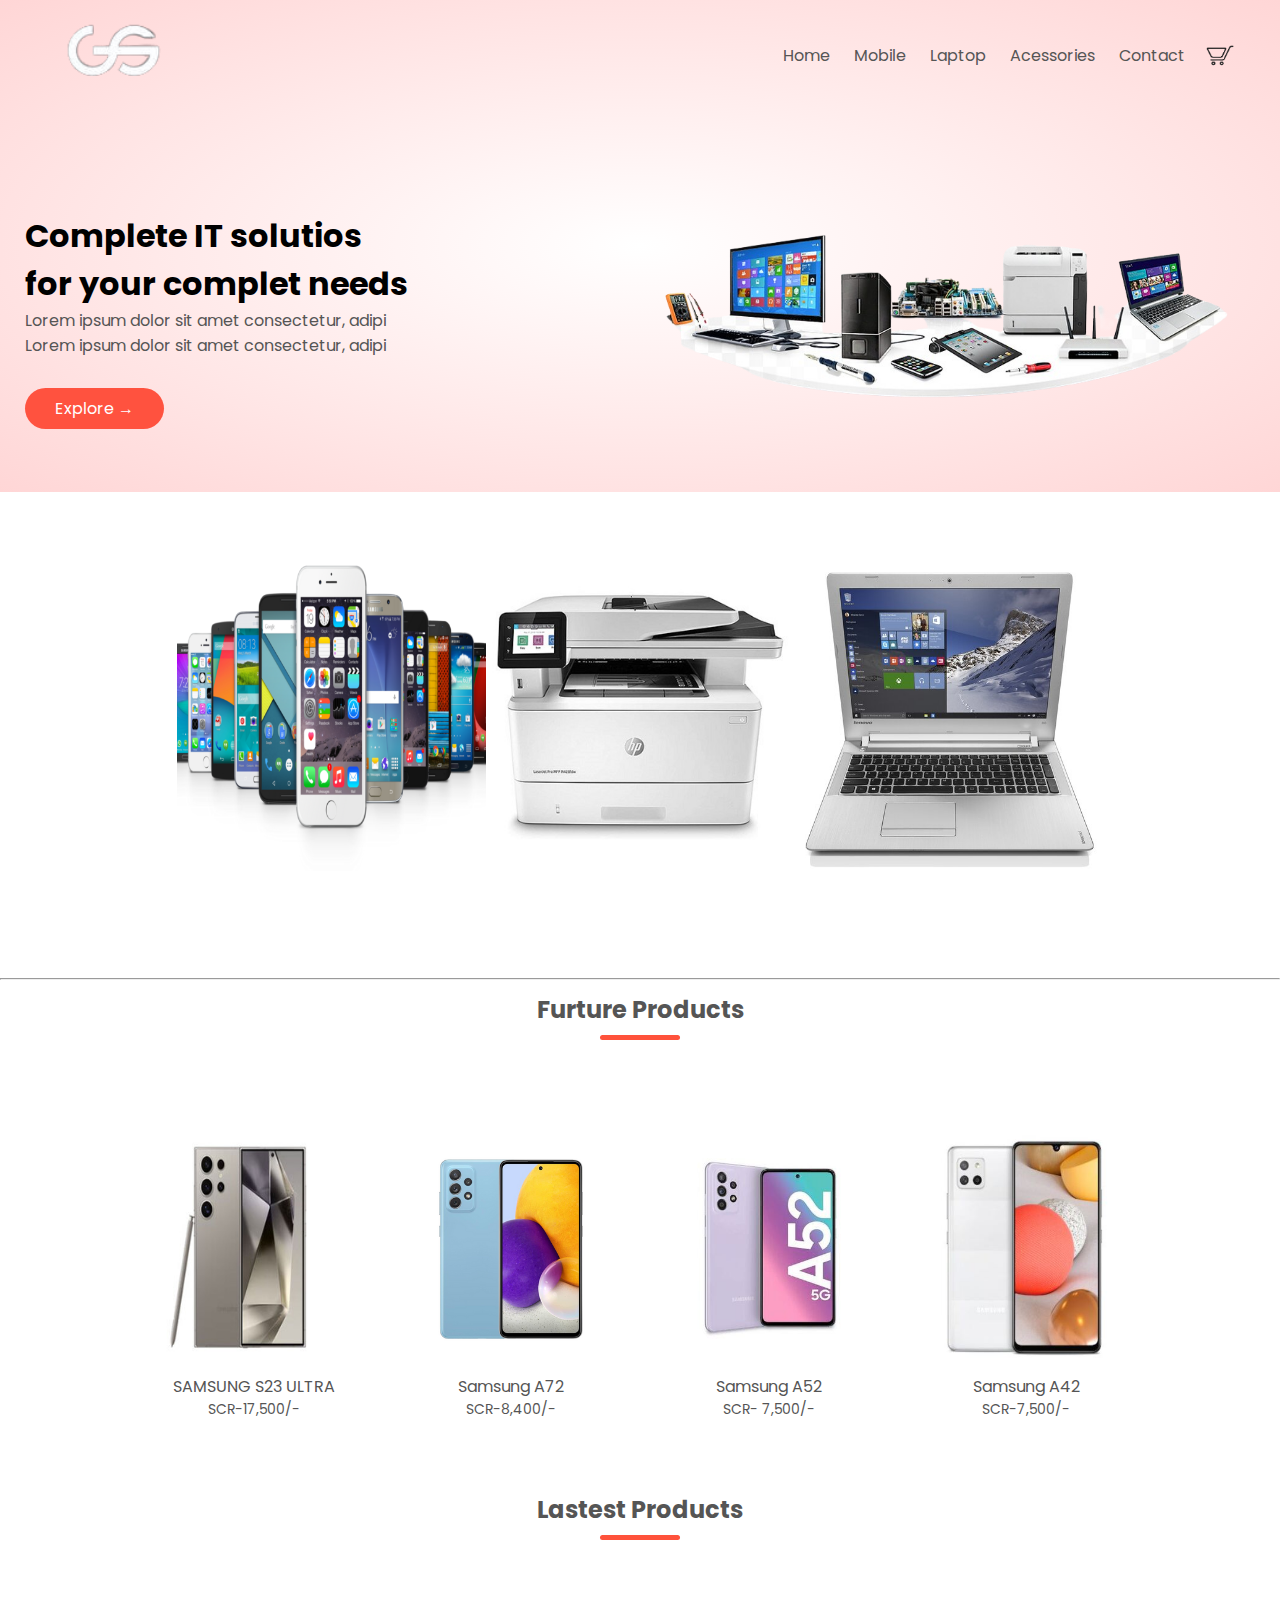
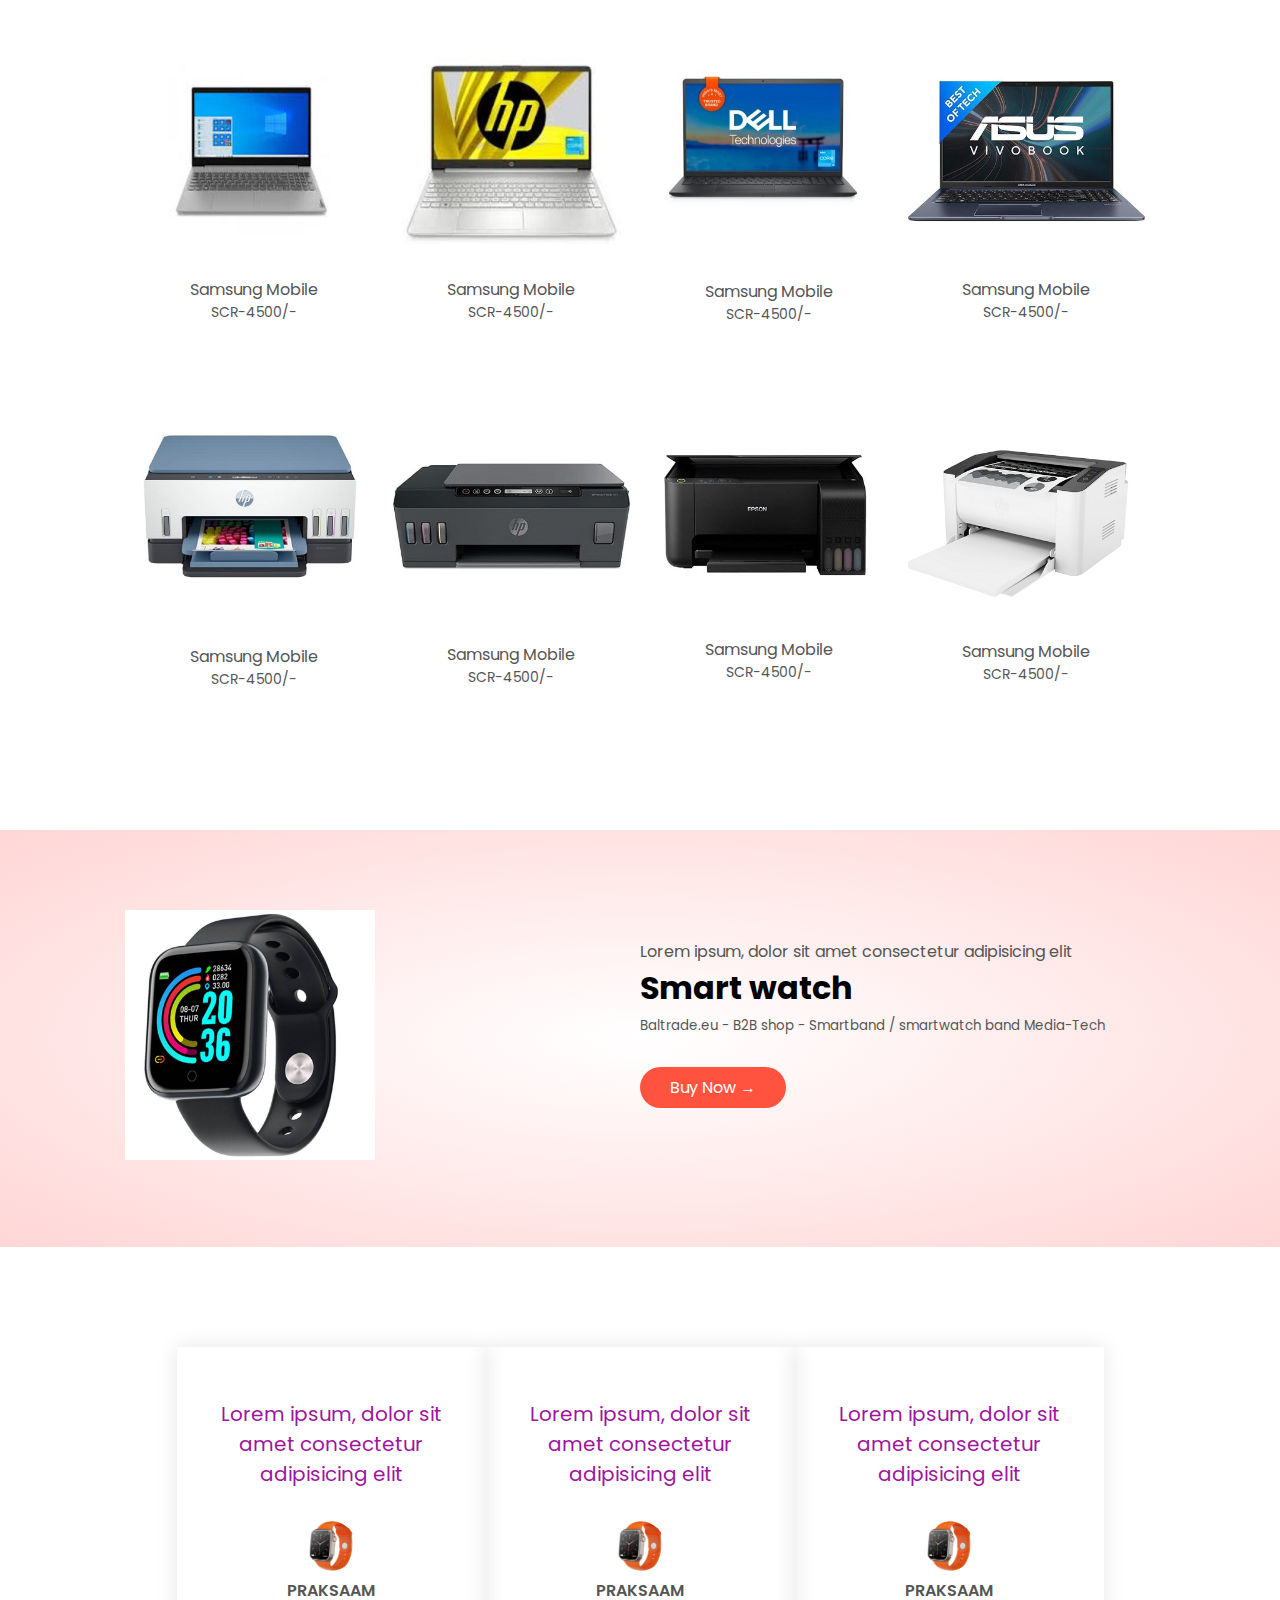
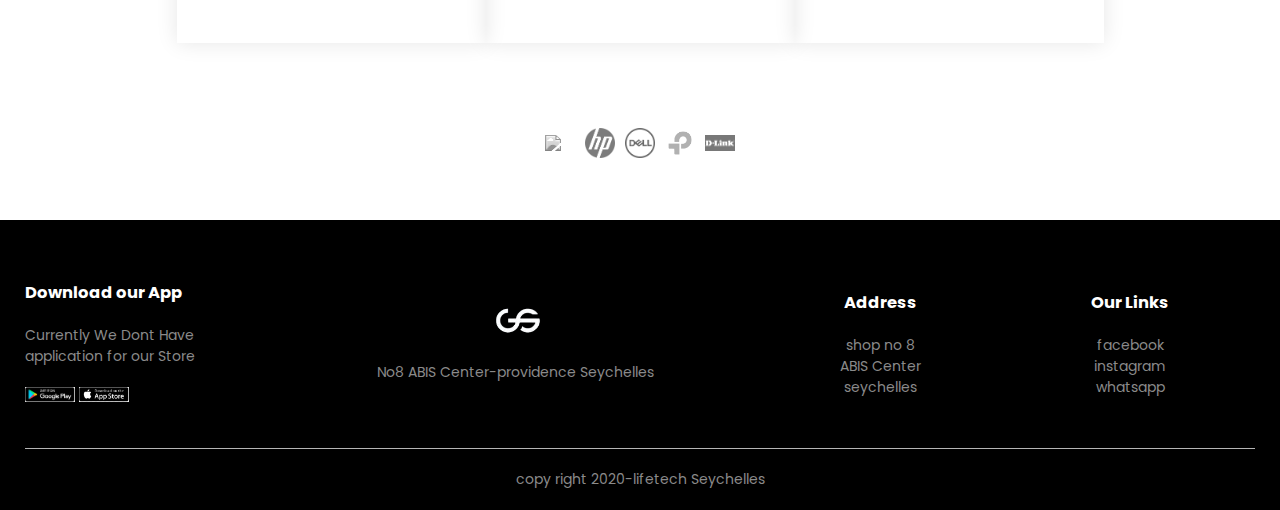
==== commit df85bc33: "test3" ====
--- a/index.html
+++ b/index.html
@@ -141,7 +141,7 @@
             </div>
                 
                 <div class="col-4">
-                    <img src="./img/laptop3.jpg" >
+                    <img src="./img/laptop5.JPG" >
                     <h4>Samsung Mobile</h4>
                     <p>SCR-4500/-</p>
                     <div class="ratting">
@@ -305,8 +305,8 @@
                     <h3>Download our App</h3>
                     <p>Currently We Dont Have application for our Store</p>
                     <div class="app-logo">
-                        <img src="./img/bgm.png" >
-                        <img src="./img/bgm.png" >
+                        <img src="./img/playstore.png" >
+                        <img src="./img/playstore1.png" >
                     </div>
                 </div>
                 <div class="footer-col-2">
--- a/css/style.css
+++ b/css/style.css
@@ -202,7 +202,7 @@
     text-transform: uppercase;
 }
 .brands{
-    margin: 100px auto;
+    margin: 50px auto;
 }
 .col-5{
  width: 40px;
@@ -210,7 +210,7 @@
 .col-5 img{
     width: 100%;
     cursor: pointer;
-    padding: 2px;
+    padding: 5px;
     filter: grayscale(100%);
 }
 .col-5 img:hover{
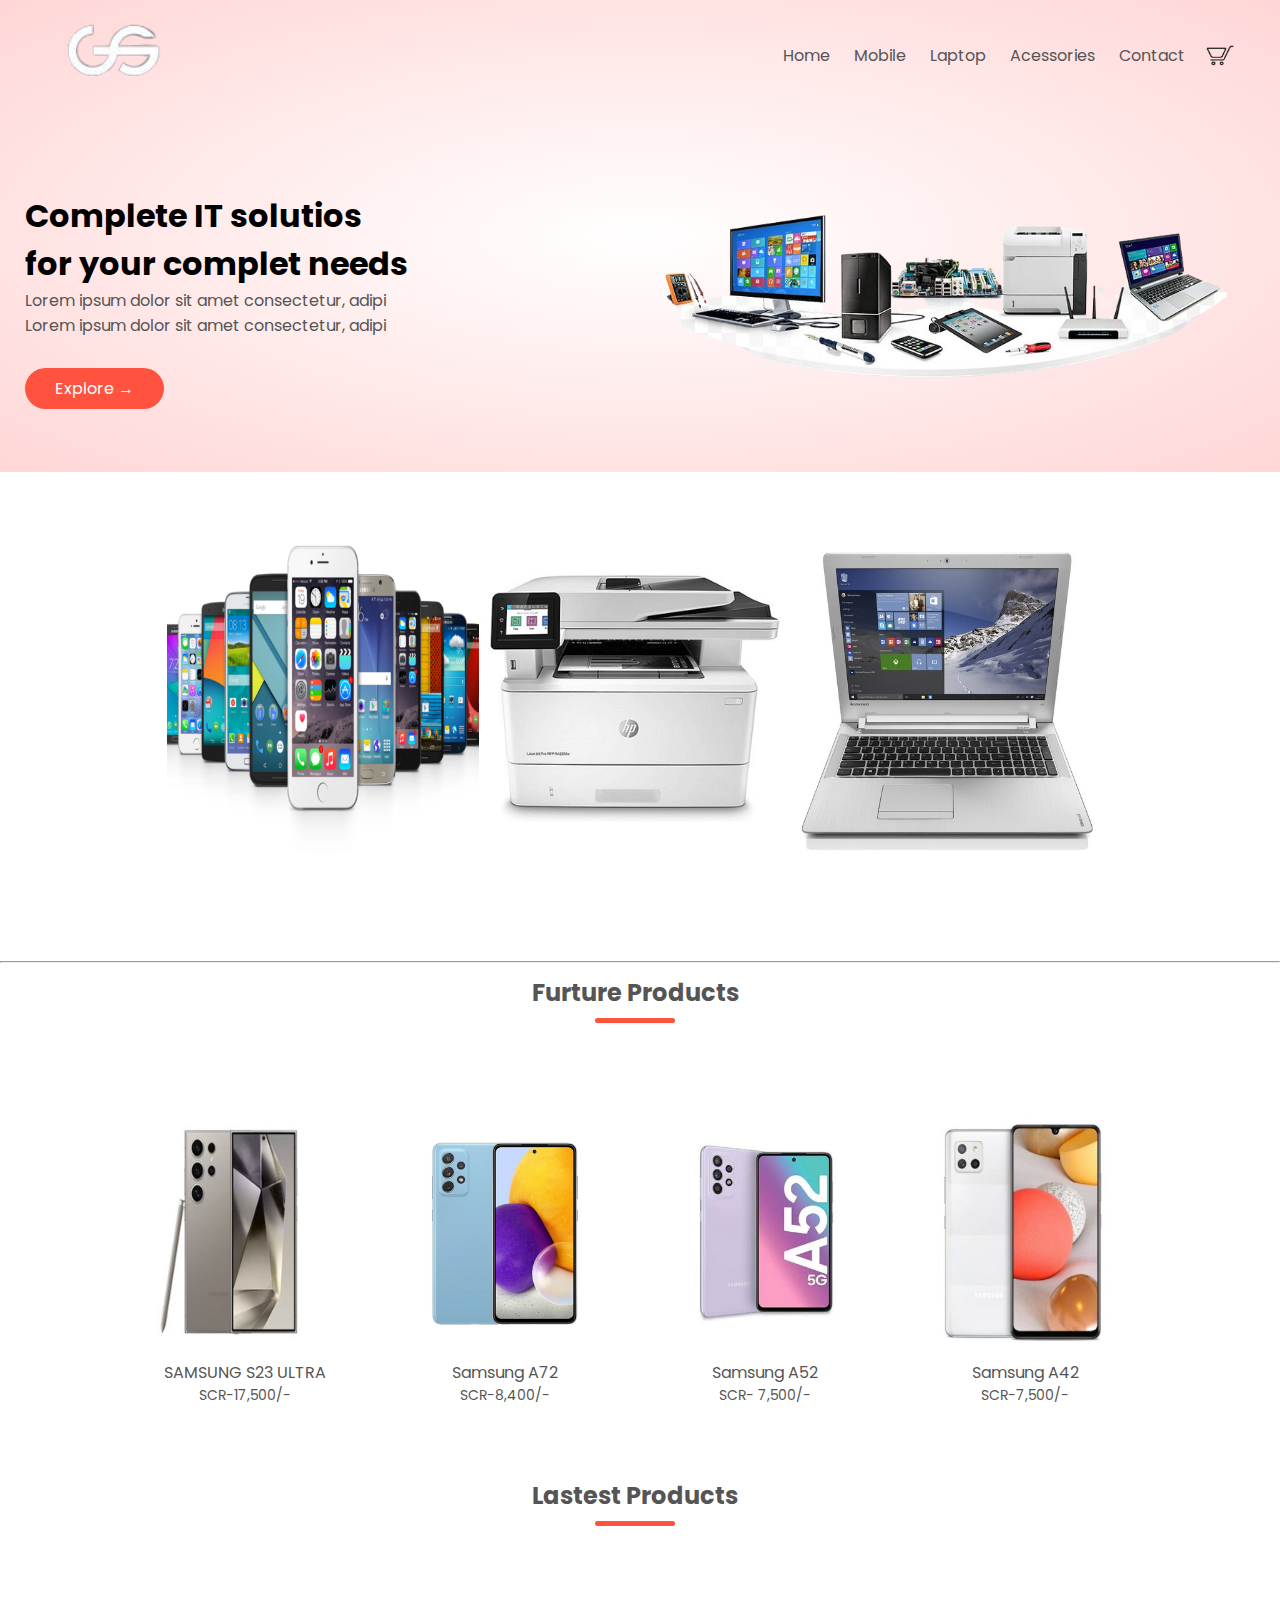
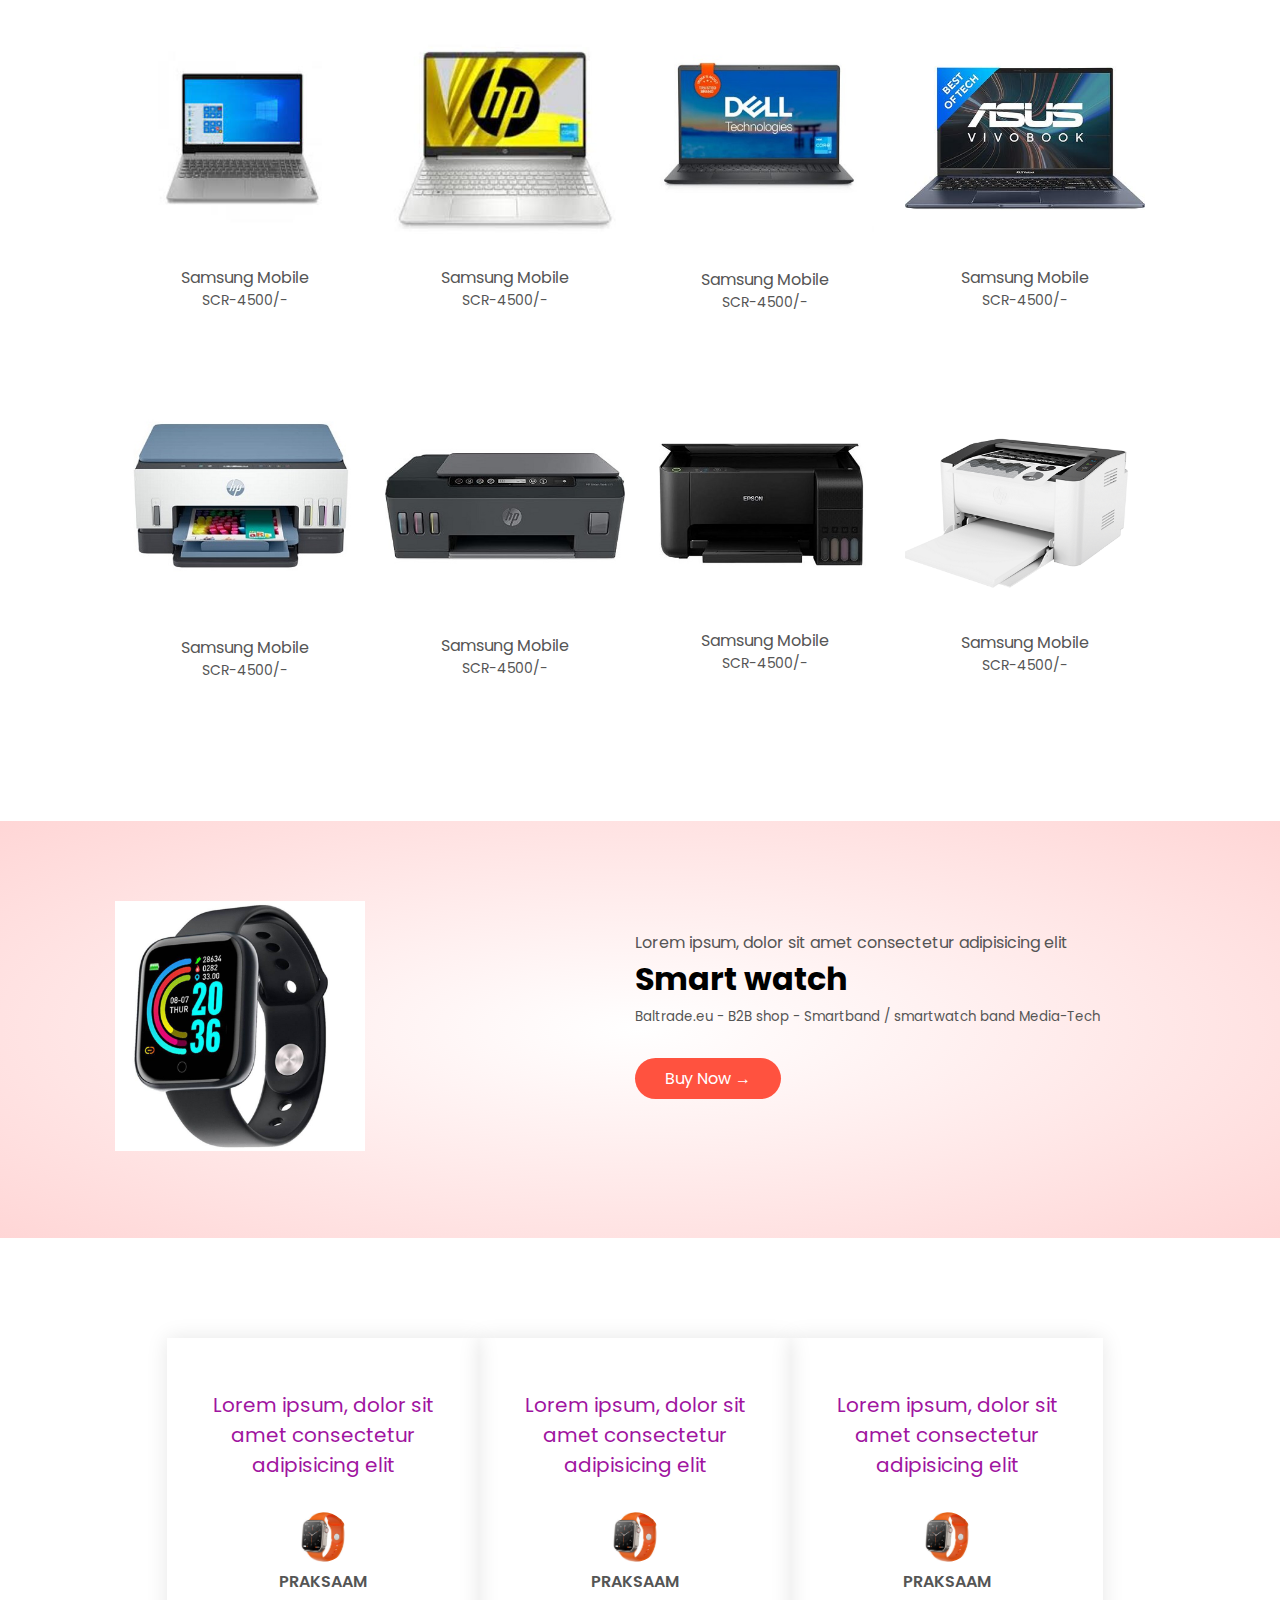
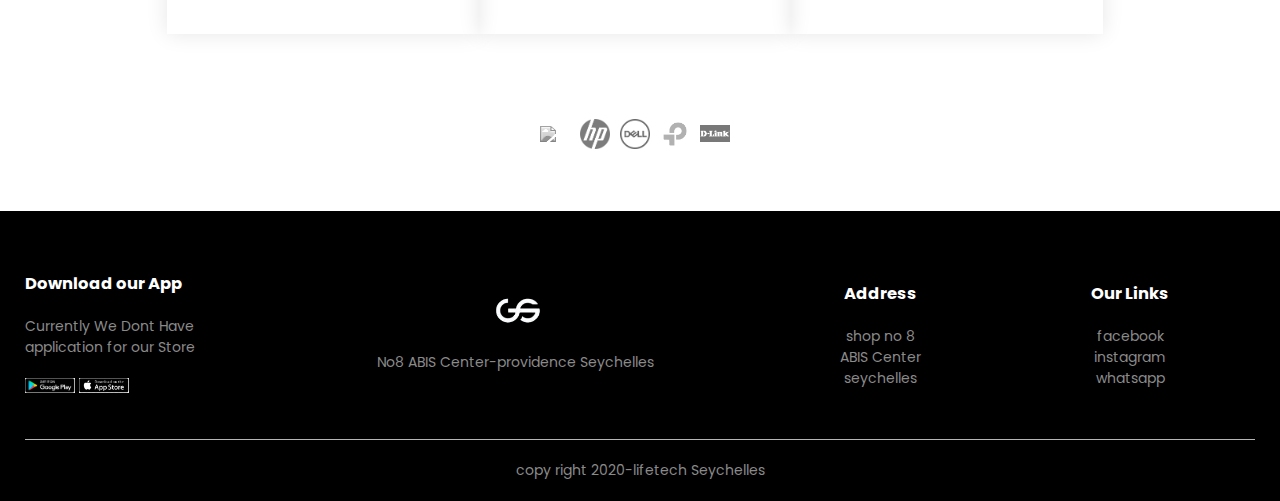
==== commit 8006e71a: "test3" ====
--- a/index.html
+++ b/index.html
@@ -21,9 +21,9 @@
             </div>
             <nav>
                 <ul id="menuitems">
-                    <li><a href="#">Home</a></li>
+                    <li><a href="index.html">Home</a></li>
                     <li><a href="product.html">Mobile</a></li>
-                    <li><a href="#">Laptop</a></li>
+                    <li><a href="laptop.html">Laptop</a></li>
                     <li><a href="#">Acessories</a></li>
                     <li><a href="#">Contact</a></li>
                 </ul>
--- a/css/style.css
+++ b/css/style.css
@@ -88,7 +88,7 @@
    
 }
 .header .row{
-    margin-top: 70px;
+    margin-top: 50px;
 }
 .categories{
     margin: 70px 0;
@@ -104,7 +104,7 @@
 .small-container{
     max-width: 1080px;
     margin: auto;
-    padding-left: 25px;
+    padding-left: 15px;
     padding-right: 25px;
     
 }
@@ -221,6 +221,7 @@
     color: #8a8a8a;
     font-size: 14px;
     padding: 60px 0 20px;
+    width: 100%;
 }
 .footer p{
     color: #8a8a8a;
@@ -301,6 +302,7 @@
         cursor: pointer;
 
     }
+    
 }
 @media  only screen and (max-width:600px) {
     .row{
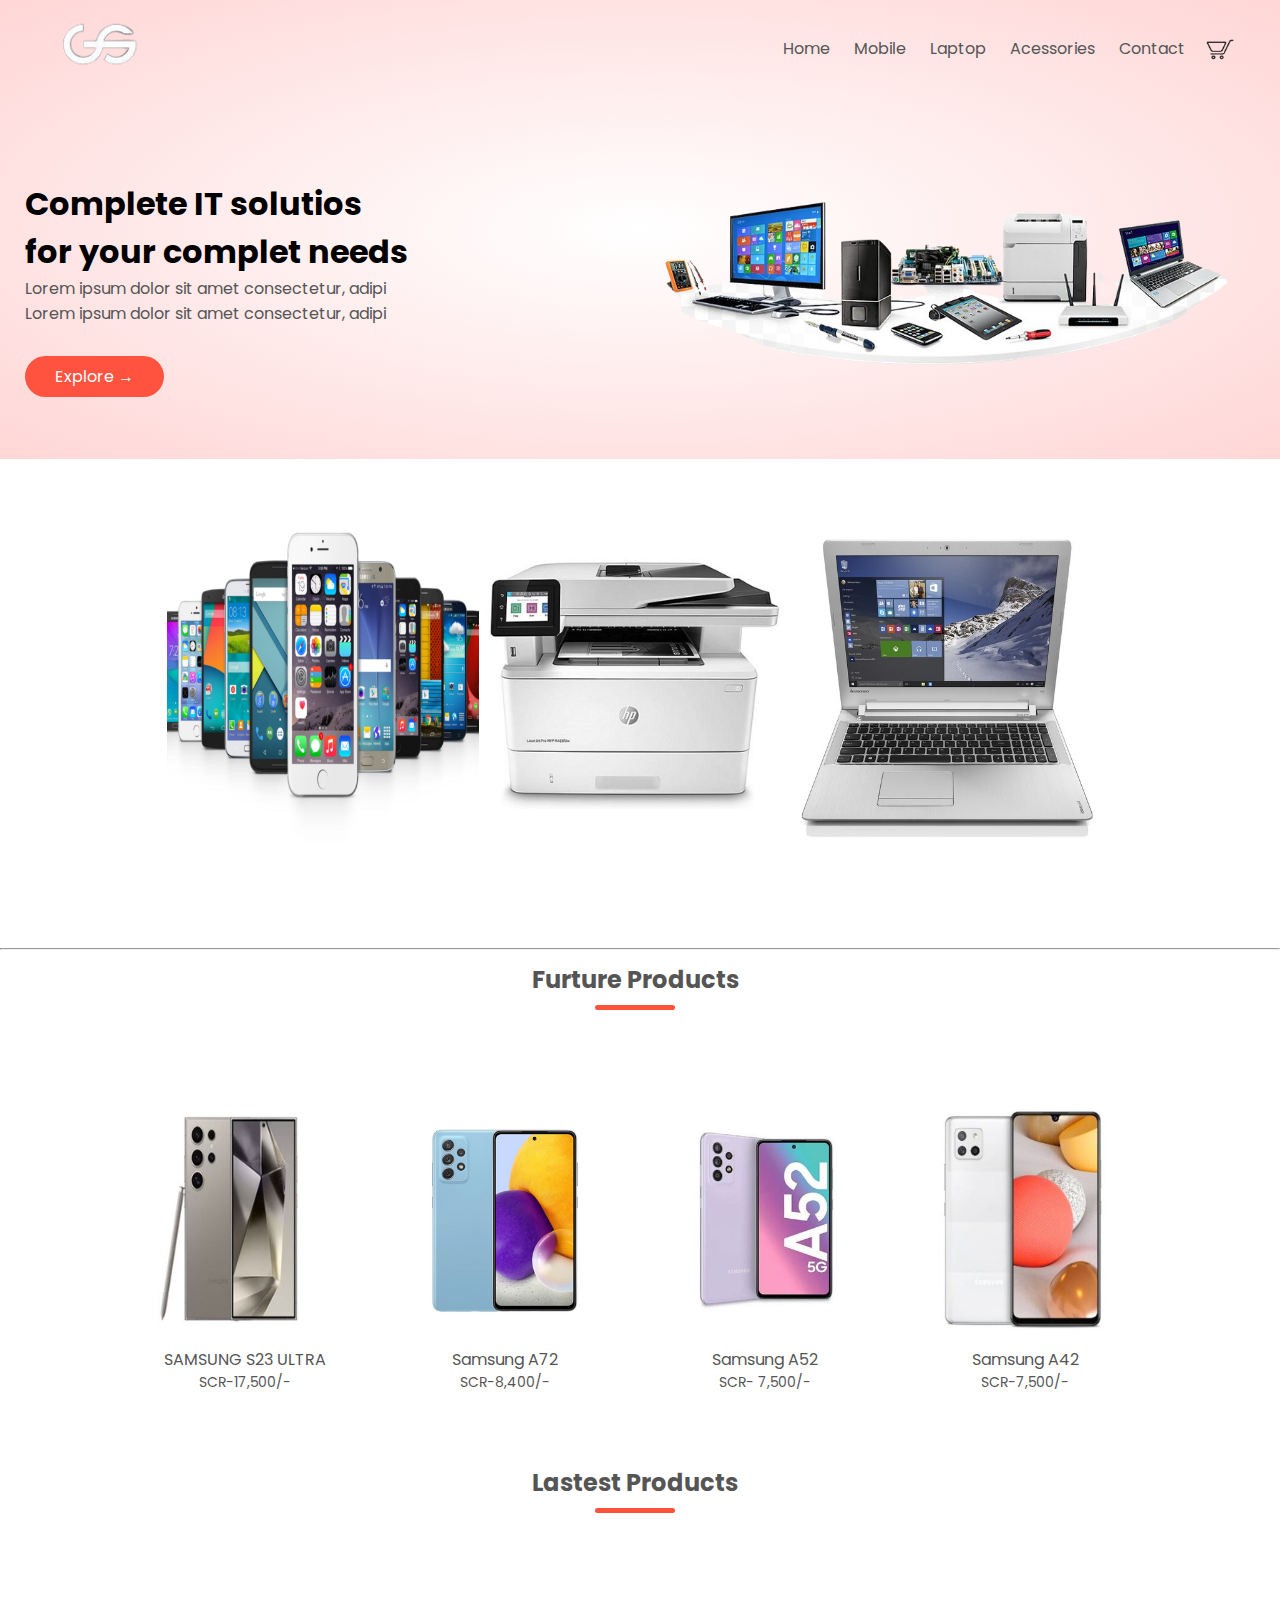
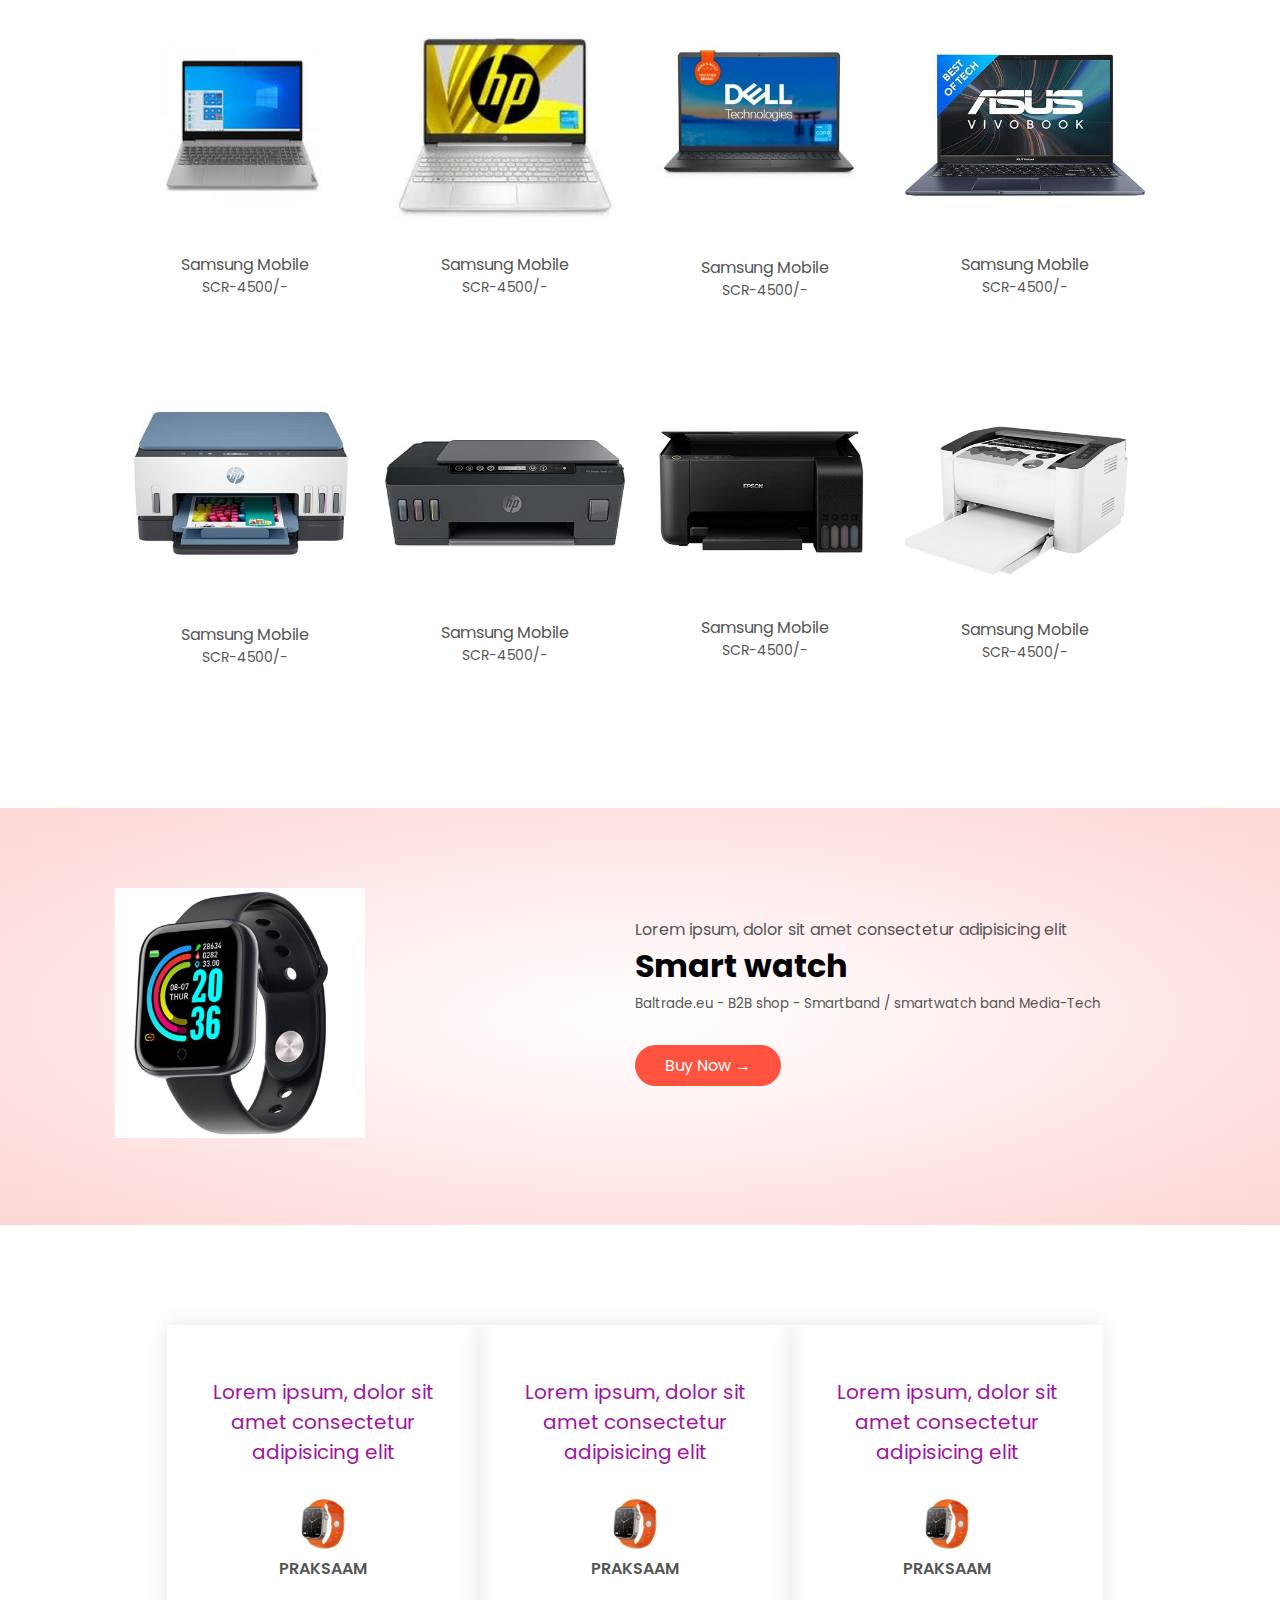
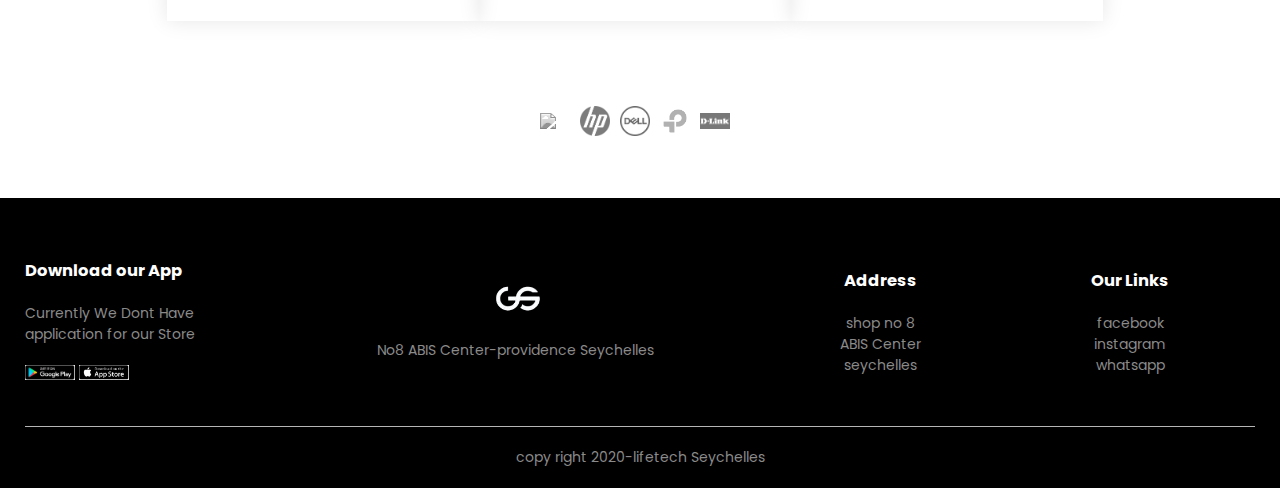
==== commit 02df2e37: "test3" ====
--- a/index.html
+++ b/index.html
@@ -17,14 +17,14 @@
     <div class="container">
         <div class="navbar">
             <div class="log">
-                <img src="./img/bgm.png" width="125px">
+                <img src="./img/bgm.png" width="100px">
             </div>
             <nav>
                 <ul id="menuitems">
                     <li><a href="index.html">Home</a></li>
                     <li><a href="product.html">Mobile</a></li>
                     <li><a href="laptop.html">Laptop</a></li>
-                    <li><a href="#">Acessories</a></li>
+                    <li><a href="acessories.html">Acessories</a></li>
                     <li><a href="#">Contact</a></li>
                 </ul>
             </nav>
@@ -223,7 +223,7 @@
                     <small>
                         Baltrade.eu - B2B shop - Smartband / smartwatch band Media-Tech
                     </small>
-                    <a href="#" class="btn">Buy Now &#8594;</a>
+                    <a href="acessories.html" class="btn">Buy Now &#8594;</a>
                 </div>
 
             </div>
